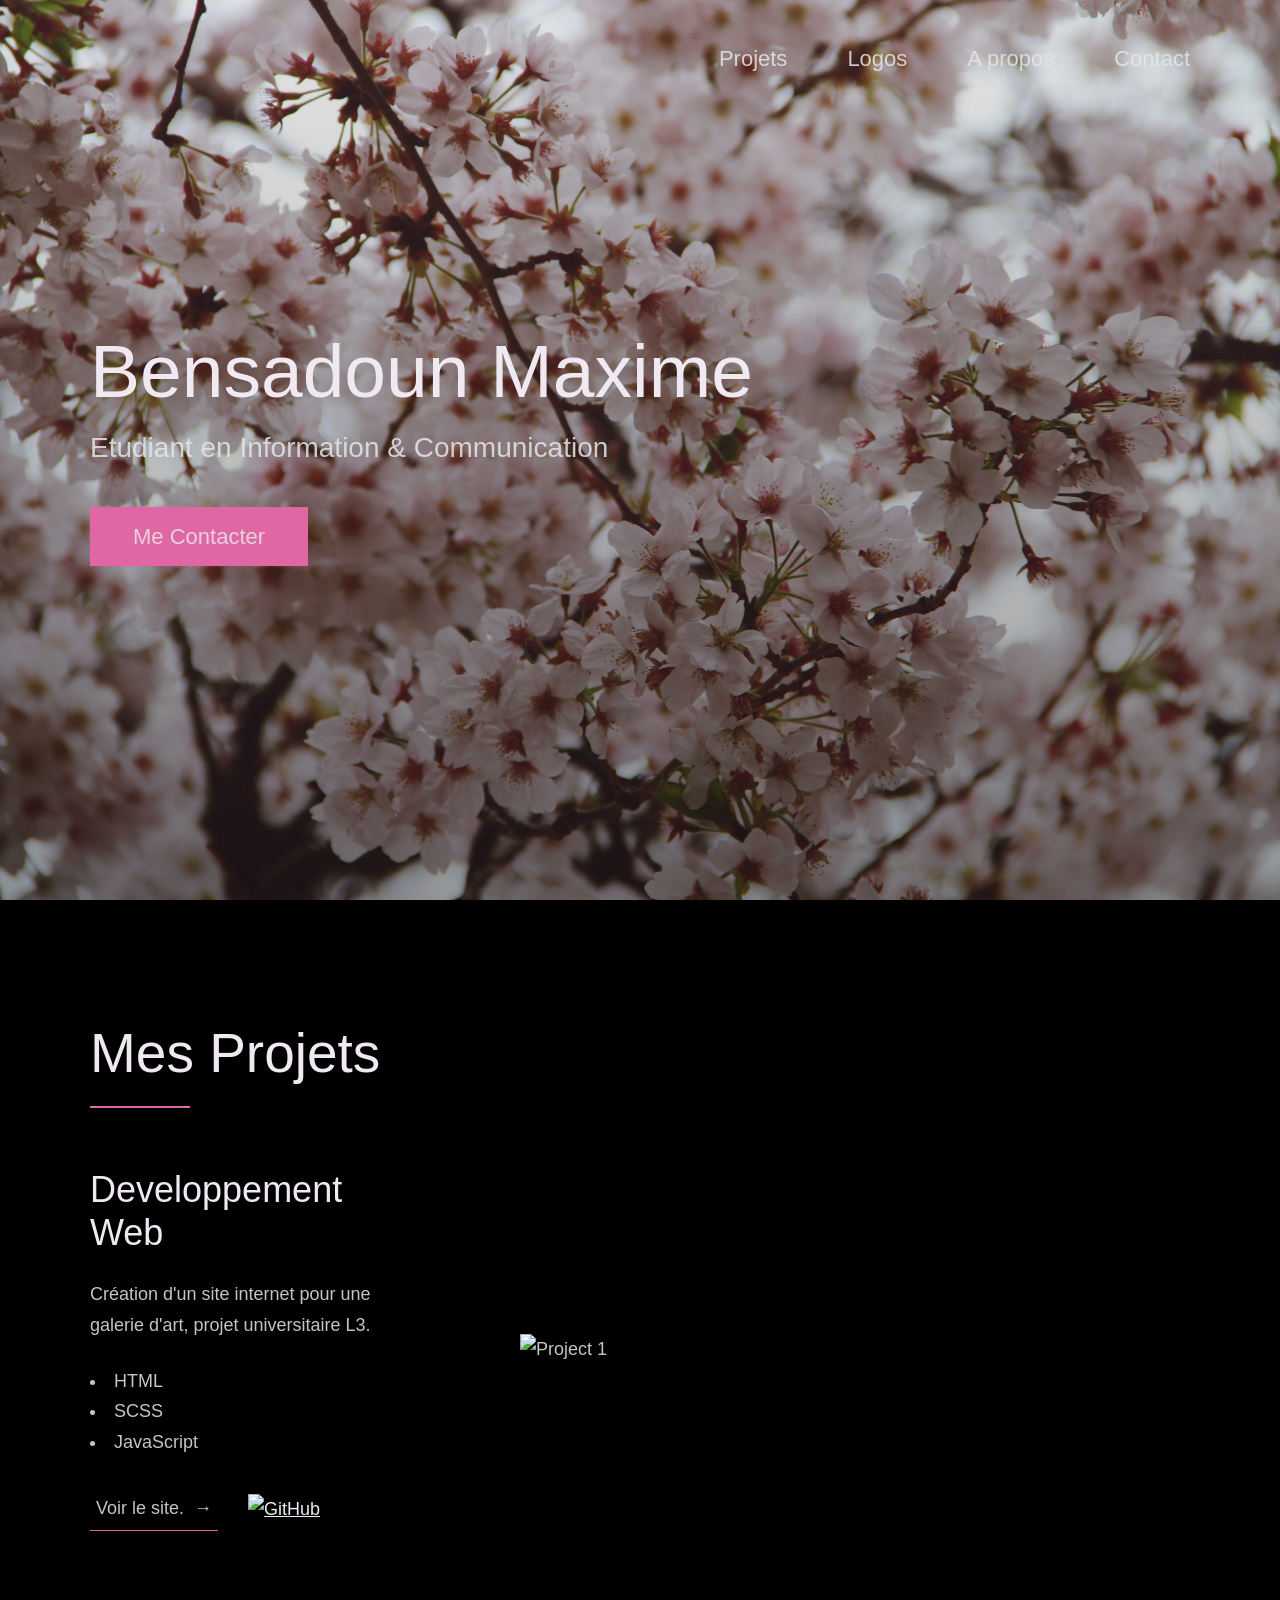
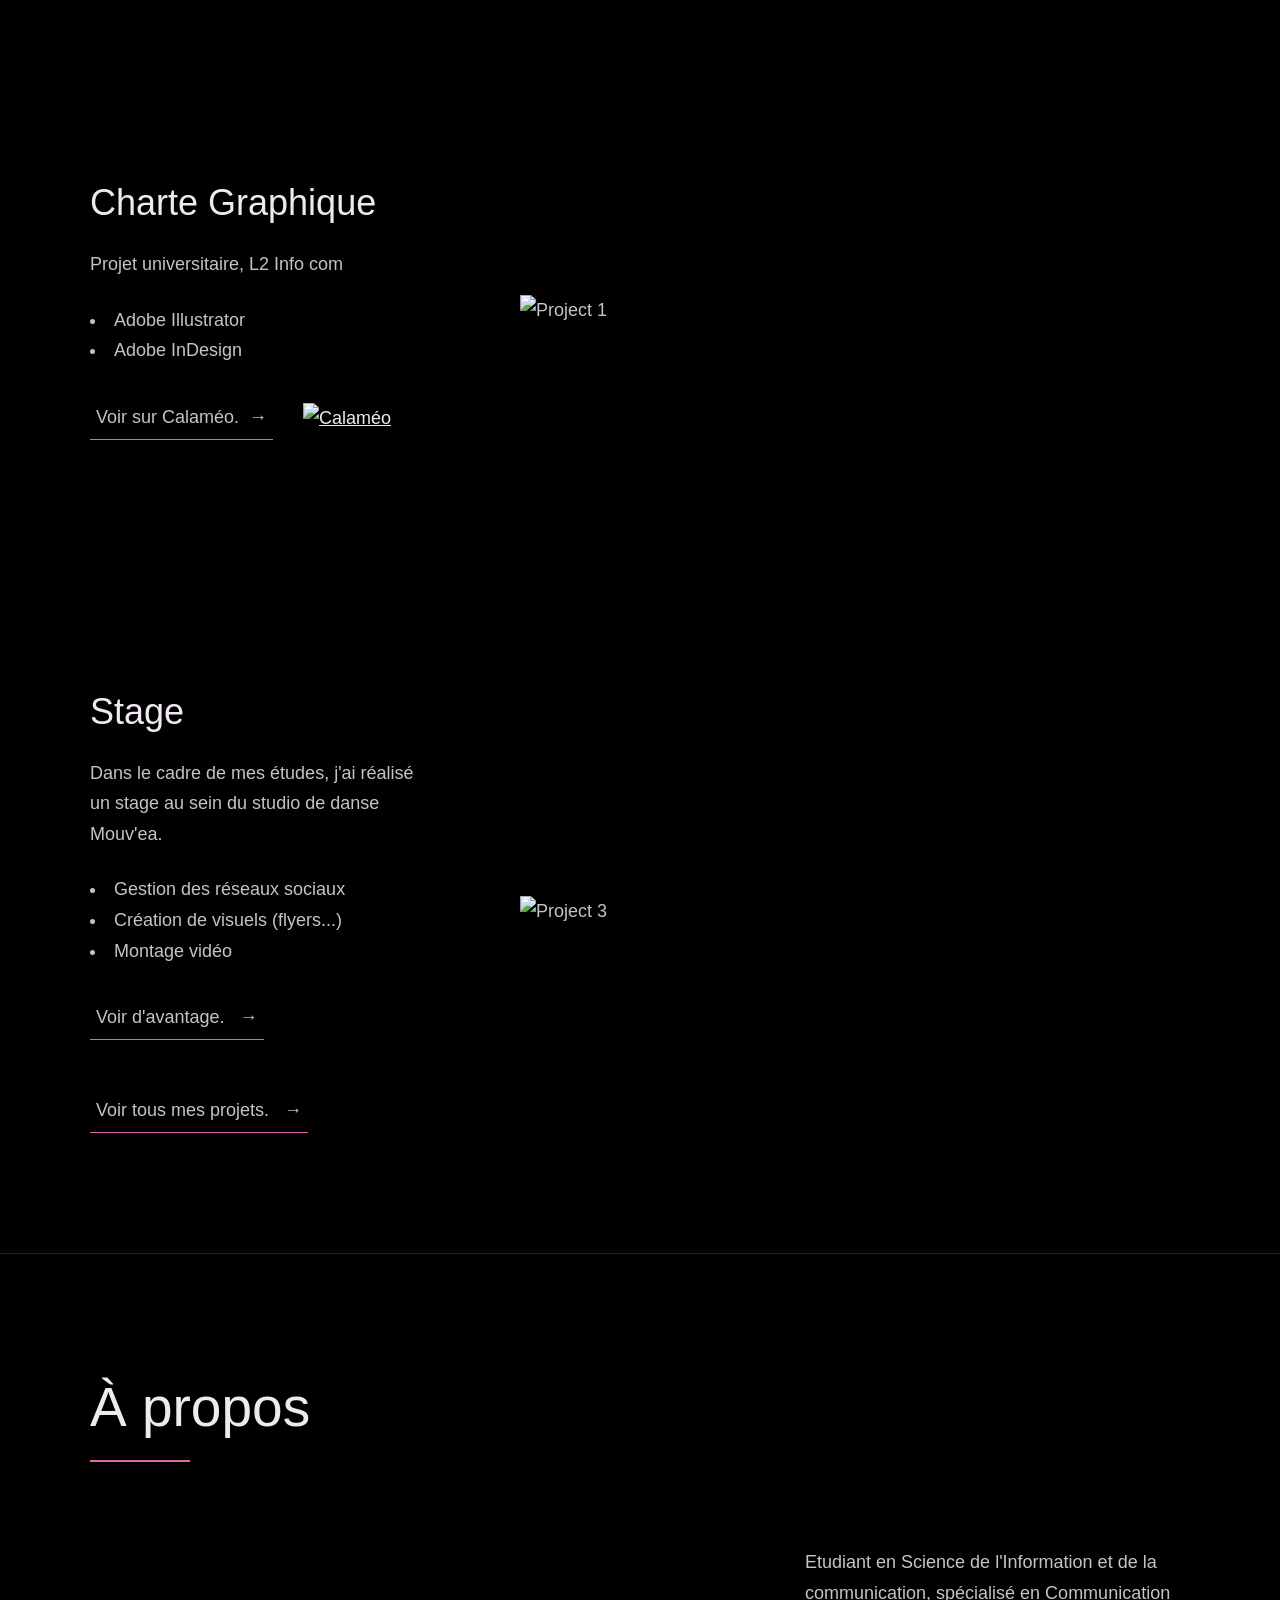
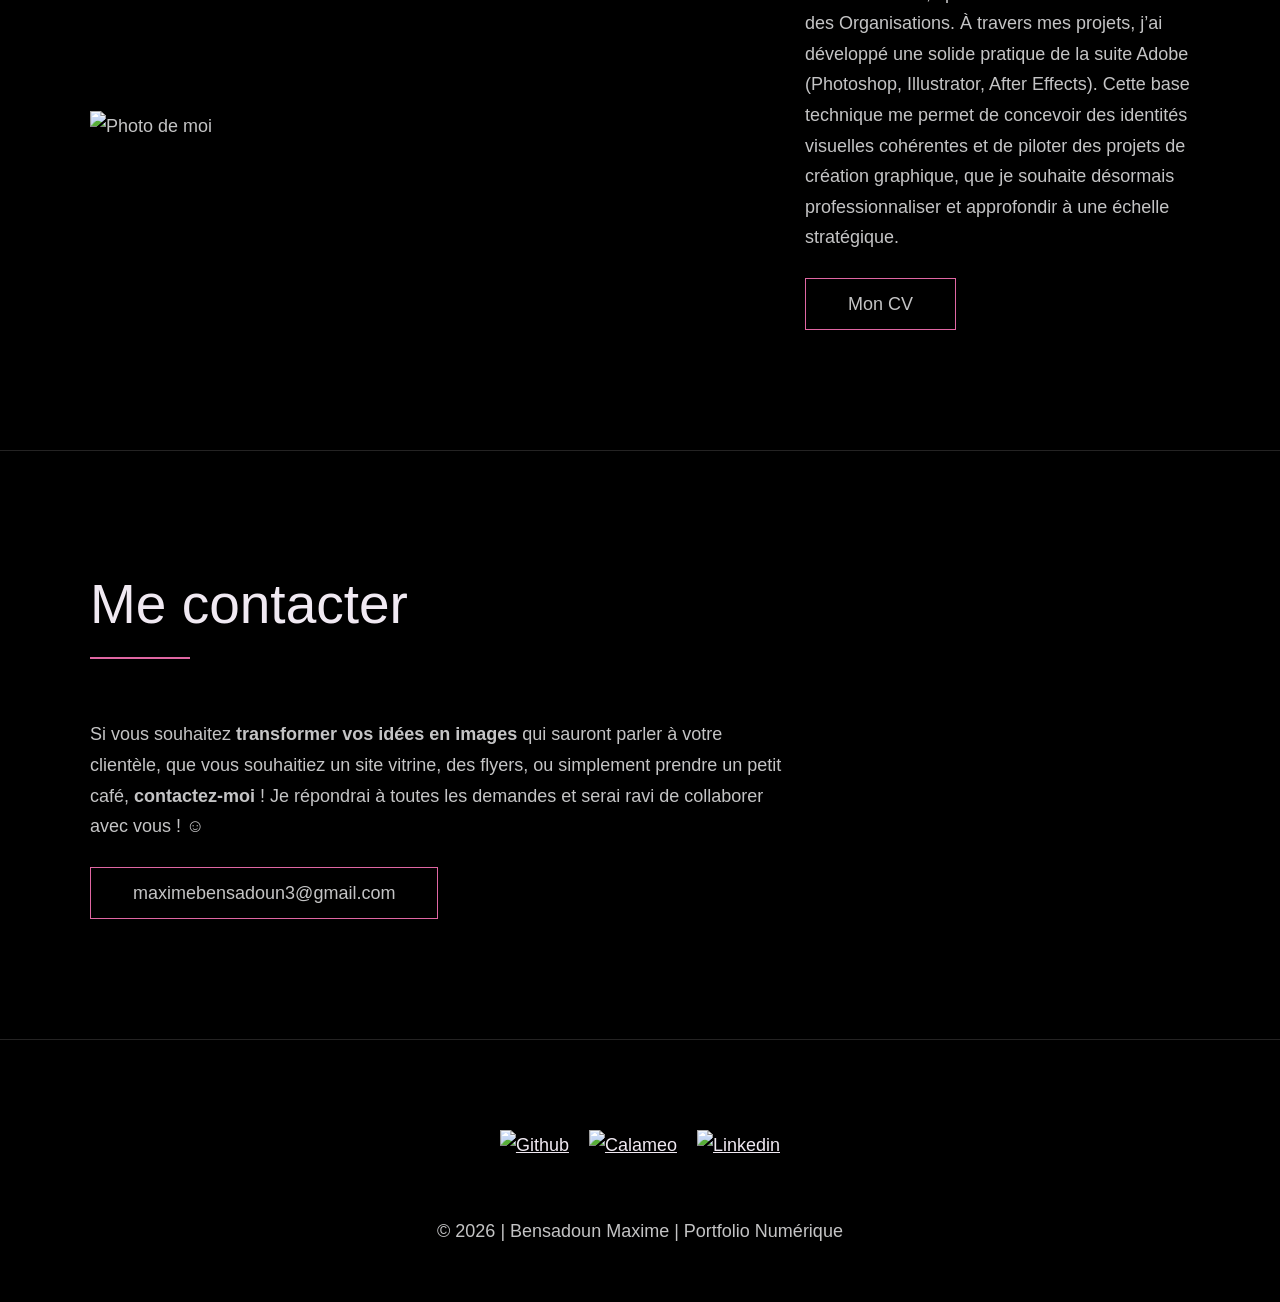
==== Portfolio/index.html @ 110f77df "modif totale" ====
<!DOCTYPE html>
<html lang="fr">

<head>
  <meta charset="UTF-8" />
  <meta name="viewport" content="width=device-width, initial-scale=1.0" />
  <link rel="shortcut icon" type="image/png" href="./images/favicon.png" />

  <title>
    2026 | Portfolio.
  </title>

  <meta name="description" content="Add small description of yourslef.">
  <meta name="keywords" content="Put your name, skills and some coding keywords" />
  <link rel="stylesheet" href="CSS/index.css" />
</head>

<body>

  <!-- ***** Header ***** -->

  <header class="header" role="banner" id="top">
    <div class="row">
      <nav class="nav" role="navigation">
        <ul class="nav__items">
          <li class="nav__item"><a href="#work" class="nav__link">Projets</a></li>
          <li class="nav__item"><a href="#clients" class="nav__link">Logos</a></li>
          <li class="nav__item">
            <a href="#about" class="nav__link">A propos</a>
          </li>
          <li class="nav__item">
            <a href="#contact" class="nav__link">Contact</a>
          </li>
        </ul>
      </nav>
    </div>
    <div class="header__text-box row">
      <div class="header__text">
        <h1 class="heading-primary">

          <span>Bensadoun Maxime</span>
        </h1>

        <p>Etudiant en Information & Communication</p>
        <a href="#contact" class="btn btn--pink">Me Contacter</a>
      </div>
    </div>
  </header>

  <main role="main">

    <!-- ***** Work ***** -->

    <section class="work" id="work">
      <div class="row">
        <h2>Mes Projets</h2>
        <div class="work__boxes">

          <div class="work__box">
            <div class="work__text">
              <h3>Developpement Web</h3>
              <p>
                Création d'un site internet pour une galerie d'art, projet universitaire L3.
              </p>
              <ul class="work__list">
                <li>HTML</li>
                <li>SCSS</li>
                <li>JavaScript</li>
              </ul>

              <div class="work__links">
                <a href="https://lunaarthouse.netlify.app/" target="_blank" class="link__text">
                  Voir le site.<span>&rarr;</span>
                </a>
                <a href="https://github.com/Khaliion/Luna-Art-House" title="View Source Code" target="_blank">
                  <img src="./images/github.svg" class="work__code" alt="GitHub">
                </a>
              </div>
            </div>
            <div class="work__image-box">
              <img src="./images/project-1.png" class="work__image" alt="Project 1" />
            </div>
          </div>

          <div class="work__box">
            <div class="work__text">
              <h3>Charte Graphique</h3>
              <p>
                Projet universitaire, L2 Info com
              </p>
              <ul class="work__list">
                <li>Adobe Illustrator</li>
                <li>Adobe InDesign</li>
              </ul>

              <div class="work__links">
                <a href="https://www.calameo.com/read/0078363433f295cf3ea04?authid=x9Cl8JjH2n4L" class="link__text" target="_blank">
                  Voir sur Calaméo.<span>&rarr;</span>
                </a>
                <a href="https://www.calameo.com/read/0078363433f295cf3ea04?authid=x9Cl8JjH2n4L" title="View Source Code" target="_blank">
                  <img src="./images/calameo.jpeg" class="work__code" alt="Calaméo">
                </a>
              </div>
            </div>
            <div class="work__image-box">
              <img src="./images/project-2.png" class="work__image" alt="Project 1" />
            </div>
          </div>

          <div class="work__box">
            <div class="work__text">
              <h3>Stage</h3>
              <p>
                Dans le cadre de mes études, j'ai réalisé un stage au sein du studio de danse Mouv'ea. 
              </p>
              <ul class="work__list">
                <li>Gestion des réseaux sociaux</li>
                <li>Création de visuels (flyers...)</li>
                <li>Montage vidéo</li>
              </ul>

              <div class="work__links">
                <a href="#" class="link__text">
                  Voir d'avantage. <span>&rarr;</span>
                </a>
              </div>

              <div class="work__links separate">
                <a href="https://drive.google.com/drive/u/0/folders/1U1Upwc79tNyHrF-gK6cvdMwVYdzH2BB7" class="link__text" target="_blank">
                  Voir tous mes projets. <span>&rarr;</span>
                </a>
              </div>
            </div>
            
            <div class="work__image-box">
              <img src="./images/project-3.png" class="work__image" alt="Project 3" />
            </div>
          </div>
        </div>
      </div>
    </section>

    <!-- ***** Clients, à modifier plus tard ***** -->
<!--
    <section class="client" id="clients">
      <div class="row">
        <h2>Logos</h2>
        <div class="client__logos">
          
          <img src="./images/ronjones.png" class="client__logo" alt="Company 2" />
          <img src="./images/goldengrid.png" class="client__logo" alt="Company 3" />
          <img src="./images/bullseye.png" class="client__logo" alt="Company 1" />
          <img src="./images/mighty-furnitures.png" class="client__logo" alt="Company 1" />
          <img src="./images/fastlane.png" class="client__logo" alt="Company 3" />
          <img src="./images/chippy.png" class="client__logo" alt="Company 1" />
        </div>
      </div>
    </section>-->

    <!-- ***** About ***** -->

    <section class="about" id="about">
      <div class="row">
        <h2>À propos</h2>
        <div class="about__content">
          <div class="about__text">

            <p>
              Etudiant en Science de l'Information et de la communication, spécialisé en Communication des Organisations.  À travers mes projets, j’ai développé une solide pratique de la suite Adobe (Photoshop, Illustrator, After Effects). Cette base technique me permet de concevoir des identités visuelles cohérentes et de piloter des projets de création graphique, que je souhaite désormais professionnaliser et approfondir à une échelle stratégique.
            </p>

            <a href="images/cv.pdf" class="btn" target="_blank">Mon CV</a>
          </div>

          <div class="about__photo-container">

            <img class="about__photo" src="./images/about.jpg" alt="Photo de moi" />
          </div>
        </div>
      </div>
    </section>
  </main>

  <!-- ***** Contact ***** -->

  <section class="contact" id="contact">
    <div class="row">
      <h2>Me contacter</h2>
      <div class="contact__info">
        <p>
          Si vous souhaitez <strong>transformer vos idées en images</strong> qui sauront parler à votre clientèle, que vous souhaitiez un site vitrine, des flyers, ou simplement prendre un petit café, <strong>contactez-moi</strong> ! Je répondrai à toutes les demandes et serai ravi de collaborer avec vous ! ☺️​
        </p>

        <a href="mailto:maximebensadoun3@gmail.com" class="btn">maximebensadoun3@gmail.com</a>
      </div>
    </div>
  </section>

  <!-- ***** Footer ***** -->

  <footer role="contentinfo" class="footer">
    <div class="row">

      <ul class="footer__social-links">
        <li class="footer__social-link-item">
          <a href="https://github.com/Khaliion" title="Link to Github Profile">
            <img src="./images/github.svg" class="footer__social-image" alt="Github">
          </a>
        </li>
        <li class="footer__social-link-item">
          <a href="https://www.calameo.com/account/book" title="Link to Codepen Profile">
            <img src="./images/calameo.jpeg" class="footer__social-image" alt="Calameo">
          </a>
        </li>
        <li class="footer__social-link-item">
          <a href="https://www.linkedin.com/in/maxime-bensadoun-640755348/">
            <img src="./images/linkedin.svg" title="Link to Linkedin Profile" class="footer__social-image" alt="Linkedin">
          </a>
        </li>
      </ul>

      <p>© 2026 | Bensadoun Maxime | Portfolio Numérique</p>
    </div>
  </footer>

  <a href="#top" class="back-to-top" title="Back to Top">
    <img src="./images/arrow-up.svg" alt="Back to Top" class="back-to-top__image"/>
  </a>
  <script src="JS/index.js"></script>
</body>

</html>
---- Portfolio/CSS/index.css ----
/* --------------------------------------- */
/* ----- Basic Setup ----- */
/* --------------------------------------- */

@font-face {
    font-family: 'Hk Grotesk';
    font-style: normal;
    font-weight: 400;
    src: url('./fonts/HKGrotesk-Regular.woff') format('woff');
}

@font-face {
    font-family: 'Jost';
    font-style: normal;
    font-weight: 400;
    src: url('./fonts/Jost-Regular.ttf') format('woff');
}

* {
    margin: 0;
    padding: 0;
    box-sizing: inherit;
}

:root {
    --font-size-small: 1.8rem;
    --font-size-normal: 2.2rem;
    --font-size-medium: 2.8rem;
    --font-size-medium-1: 3.6rem;
    --font-size-large: 5.5rem;
    --font-size-huge: 7.5rem;
    --font-stack: 'Hk Grotesk', sans-serif;

    --line-height-normal: 1.7;
    --line-height-small: 1.2;

    --black: #000;
    --pink: #e067a3;
    --white: #f0e9f2;
    --white-1: #e5e5e6da; 


    --container-max-width: 1180px;
    --container-normal-width: 800px;
    --container-medium-width: 700px; 
    --container-small-width: 500px;

    --gutter-huge: 12rem;
    --gutter-medium: 6rem;
    --gutter-normal: 3rem;
    --gutter-small-1: 2.5rem;
    --gutter-small: 2rem;

    --border-light: 1px solid rgb(36, 35, 35);
}

html {
    font-size: 62.5%; /* (16/10)*100 = 62.5% => 1rem = 10px */
    box-sizing: border-box;
    scroll-behavior: smooth;
}

@media(max-width: 1000px) {
    html {
        font-size: 52%;
    }
}

body {
    font-size: var(--font-size-small);
    font-family: var(--font-stack);
    font-weight: 400;
    color: var(--white-1);
    line-height: var(--line-height-normal);
    background: var(--black);
    overflow-x: hidden;
}

.row {
    max-width: var(--container-max-width);
    margin: 0 auto;
}

@media(max-width: 1340px) {
    .row {
        max-width: 1100px;
    }
}

@media(max-width: 1240px) {
    .row {
        padding: 0 var(--gutter-medium);
    }
}

@media(max-width: 600px) {
    .row {
        padding: 0 var(--gutter-normal);
    }
}

@media(max-width: 600px) {
    .row {
        padding: 0 var(--gutter-small);
    }
}

section {
    padding: var(--gutter-huge) 0;
    border-bottom: var(--border-light);
}

img {
    object-fit: contain;
    max-width: 100%;
}

/* --------------------------------------- */
/* ----- Headlines and Paragraphs ----- */
/* --------------------------------------- */

h1,
h2,
h3 {
    font-family: 'Jost', sans-serif;
    font-weight: 400;
    line-height: var(--line-height-small);
    color: var(--white);
}

.heading-primary {
    line-height: 1;
    font-size: var(--font-size-huge);
    font-weight: 400;
}

@media(max-width: 900px) {
    .heading-primary {
        font-size: 6.5rem;
    }
}

h2 {
    font-size: var(--font-size-large);
    margin-bottom: var(--gutter-medium);
}

h2::after {
    content: '';
    display: block;
    height: 2px;
    width: 10rem;
    background: var(--pink);
    margin: var(--gutter-small) 0;
}

h3 {
    font-size: var(--font-size-medium-1);
    margin-bottom: var(--gutter-small);
}

@media(max-width: 500px) {
    .heading-primary {
        font-size: var(--font-size-large);
    }

    h2 {
        font-size: var(--font-size-medium-1);
    }

    h3 {
        font-size: var(--font-size-medium);
    }
}

p {
    margin: var(--gutter-small-1) 0;
}

@media(max-width: 900px) {
    p { 
        max-width: var(--container-small-width);
    }
}

/* --------------------------------------- */
/* ----- Buttons and Links ----- */
/* --------------------------------------- */

a {
    color: var(--white);
    font-weight: 400;
    font-family: 'Jost', sans-serif;
    transition: all .2s;
    outline: 2px solid transparent;
}

::-moz-focus-inner {
    border: 0;
}

button:focus,
a:focus {
    outline: 2px solid var(--pink);
}

body:not(.user-is-tabbing) button:focus,
body:not(.user-is-tabbing) a:focus {
    outline: none;
}

.link:hover {
    color: var(--pink);
}

.btn {
    position: relative;
    display: inline-block;
    padding: 1rem 4.2rem;
    text-decoration: none;
    color: inherit;
    border: 1px solid  var(--pink);
    font-weight: 400;
}

.btn:focus {
    outline: none;
}

.btn::after {
    content: '';
    display: block;
    position: absolute;
    top: 0;
    left: 0;
    right: 100%;
    background: var(--white);
    height: 100%;
    z-index: -1;
    transition: all 0.2s cubic-bezier(1, 0.68, 0.16, 0.9);
}

.btn:hover::after,
.btn:focus::after {
    right: 0;
    background: var(--pink);
}

.btn--pink {
    background: var(--pink);
    transition: all 0.2s;
}

.btn--pink::after {
    display: none;
}

.btn--pink:hover,
.btn--pink:focus {
    background: transparent;
}

.link__text {
    position: relative;
    display: inline-block;
    padding: .6rem;
    color: inherit;
    text-decoration: none;
    border-bottom: 1px solid var(--pink);
}

.link__text::after {
    content: '';
    display: block;
    position: absolute;
    top: 0;
    left: 0;
    right: 100%;
    background: var(--white);
    height: 100%;
    z-index: -1;
    transition: all 0.2s cubic-bezier(1, 0.68, 0.16, 0.9);
}

.link__text:focus {
    outline: none;
}

.link__text:hover::after,
.link__text:focus:after {
    right: 0;
    background: var(--pink);
}

.link__text span {
    padding-left: 1rem;
    font-family: sans-serif;
}

.separate{
    margin-top: 15%;
}

/* ----- Back to Top ----- */

.back-to-top {
    position: fixed;
    bottom: 4rem;
    right: 4rem;
    display: flex;
    justify-content: center;
    align-items: center;
    height: 5.5rem;
    width: 5.5rem;
    background-color: var(--pink);
    border-radius: 50%;
    z-index: 10;
    visibility: hidden;
    transition: all .4s;
}

.back-to-top__image {
    height: 70%;
}

@media(max-width: 900px) {
    .back-to-top {
        right: 2rem;
    }
}

@media(max-width: 500px) {
    .back-to-top {
        right: 1rem;
    }
}

/* --------------------------------------- */
/* ----- Navigation ----- */
/* --------------------------------------- */

.nav {
    display: flex;
    justify-content: flex-end;
    padding: var(--gutter-normal) 0;
}

.nav__items {
    display: flex;
    list-style: none;
}

.nav__item:not(:last-child) {
    margin-right: var(--gutter-medium);
}

@media(max-width: 500px) {
    .nav {
        justify-content: center;
    }
}

@media(max-width: 400px) {
    .nav__item:not(:last-child) {
        margin-right: var(--gutter-normal);
    }
}

@media(max-width: 300px) {
    .nav {
        font-size: var(--font-size-small);
    }
}

.nav__link {
    position: relative;
    display: inline-block;
    padding: 1rem 0;
    text-decoration: none;
    color: inherit;
    transition: all .2s;
}

.nav__link::after {
    content: '';
    position: absolute;
    bottom: 0;
    left: 0;
    right: 100%;
    display: inline-block;
    height: 1rem;
    background: var(--white);
    transition: all 0.25s cubic-bezier(1, 0.68, 0.16, 0.9);
}

.nav__link:hover {
    color: var(--pink);
}

.nav__link:hover::after {
    right: 0;
    height: 2px;
    background: var(--pink);
}

/* --------------------------------------- */
/* ----- Header ----- */
/* --------------------------------------- */

.header {
    background: linear-gradient(rgba(0,0,0, .1), rgba(0,0,0, .4)), 
        url('Images/header.jpg');
    height: 100vh;
    background-size: cover;
    background-position: center;
    background-attachment: fixed;
    font-size: var(--font-size-normal);
}

.header__text {
    position: absolute;
    top: 50%;
    transform: translateY(-50%);
}

.header__text p {
    margin: 1.5rem 0 3.5rem;
    max-width: var(--container-medium-width);
    font-family: 'Jost', sans-serif;
    font-size: var(--font-size-medium);
}

@media(max-width: 500px) {
    .header {
        text-align: center;
    }

    .header__text p {
        transform: scale(.8);
    }
}

/* --------------------------------------- */
/* ----- Work ----- */
/* --------------------------------------- */

.work__box {
    display: flex;
    align-items: center;
}

@media(max-width: 900px) {
    .work__box {
        align-items: initial;
        flex-direction: column-reverse;
    }
}

.work__box:not(:last-child) {
    margin-bottom: 25rem;
}

@media(max-width: 500px) {
    .work__box:not(:last-child) {
        margin-bottom: 20rem;
    }
}

.work__links {
    display: flex;
    align-items: center;
}

.work__text {
    flex: 0 0 30%;
}

.work__list {
    /* list-style-type: square; */
    list-style-position: inside;
    margin-bottom: var(--gutter-normal);
}

.work__code {
    display: block;
    height: 3rem;
    margin-left: var(--gutter-normal);
    transition: all .3s;
}

.work__code:hover {
    transform: scale(1.2);
}

.work__image-box {
    margin-bottom: var(--gutter-normal);
}

@media(min-width: 901px) {
    .work__image-box {
        flex: 1;
        margin: 0 0 0 10rem;
    }
}

@media(max-width: 900px) {
    .work__code {
        height: 4rem;
    }
}

/* --------------------------------------- */
/* ----- Clients ----- */
/* --------------------------------------- */

.client__logos {
    display: flex;
    justify-content: space-between;
    filter: invert(100%) grayscale(100%) opacity(.8);
}

.client__logo {
    height: 6.5rem;
    max-width: 18rem;
}

@media(max-width: 1240px) {
    .client__logos {
        overflow-x: scroll;
        padding: var(--gutter-normal);
    }

    .client__logo:not(:last-of-type) {
        margin-right: var(--gutter-medium);
    }
}

/* --------------------------------------- */
/* ----- About ----- */
/* --------------------------------------- */

.about__content {
    display: flex;
    flex-direction: row-reverse;
    align-items: center;
}

@media(max-width: 900px) {
    .about__content {
        flex-direction: column-reverse;
        align-items: initial;
    }
}

.about__photo-container {
    margin-bottom: var(--gutter-normal);
}

@media(min-width: 901px) {
    .about__text {
        flex: 0 0 35%;
    }
    
    .about__photo-container {
        flex: 1;
        margin: 0 var(--gutter-huge) 0 0;
    }
}

/* --------------------------------------- */
/* ----- Contact ----- */
/* --------------------------------------- */

.contact__info {
    max-width: var(--container-medium-width);
}

/* --------------------------------------- */
/* ----- Footer ----- */
/* --------------------------------------- */

.footer {
    text-align: center;
    padding: var(--gutter-medium) 0 var(--gutter-normal);
}

.footer__social-links {
    display: flex;
    justify-content: center;
    padding: var(--gutter-normal) 0;
    list-style: none;
}

.footer__social-link-item:not(:last-of-type) {
    margin-right: var(--gutter-small);
}

.footer__social-image {
    height: 4rem;
}

.footer__github-buttons {
    display: flex;
    justify-content: center;
}

.footer__github-buttons iframe {
    height: 2.5rem;
    width: 84px;
    transform: translateY(3px);
}

@media(max-width: 500px) {
    .footer {
        padding: var(--gutter-medium) 0;
    } 
}
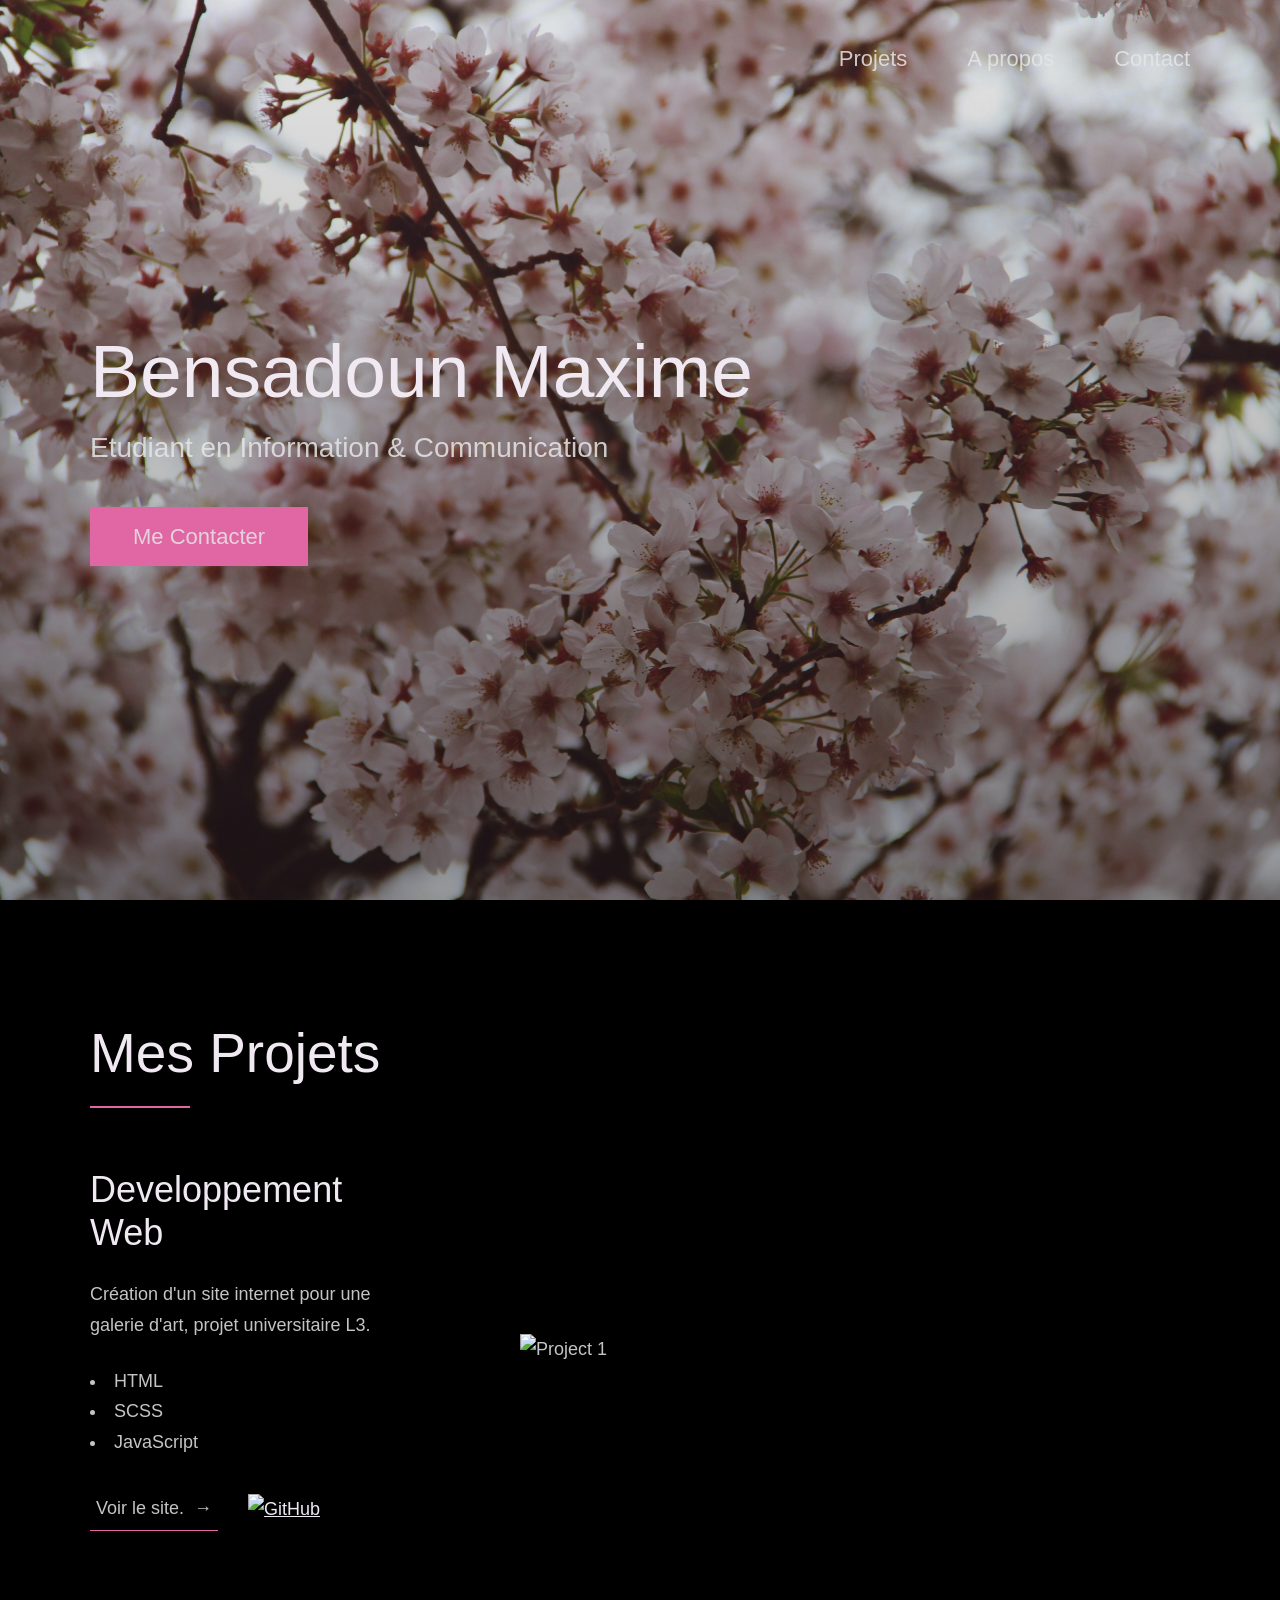
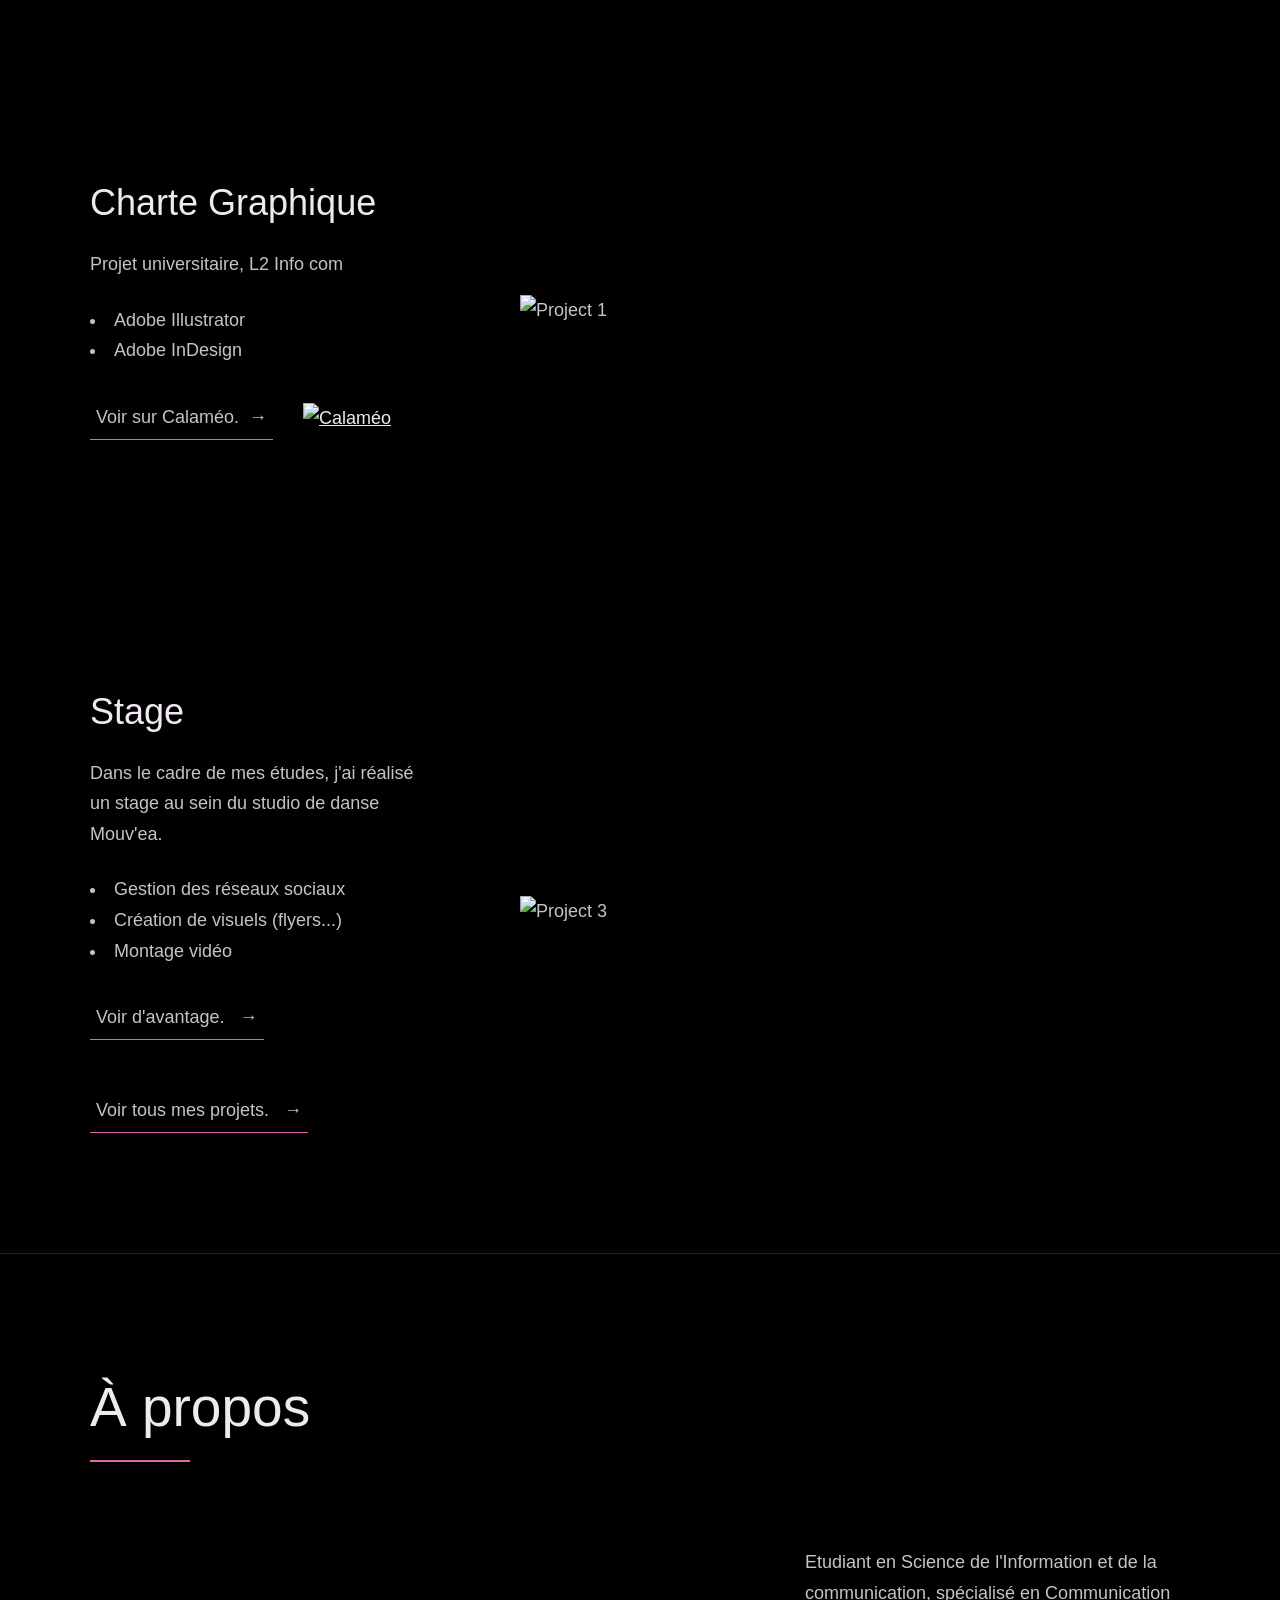
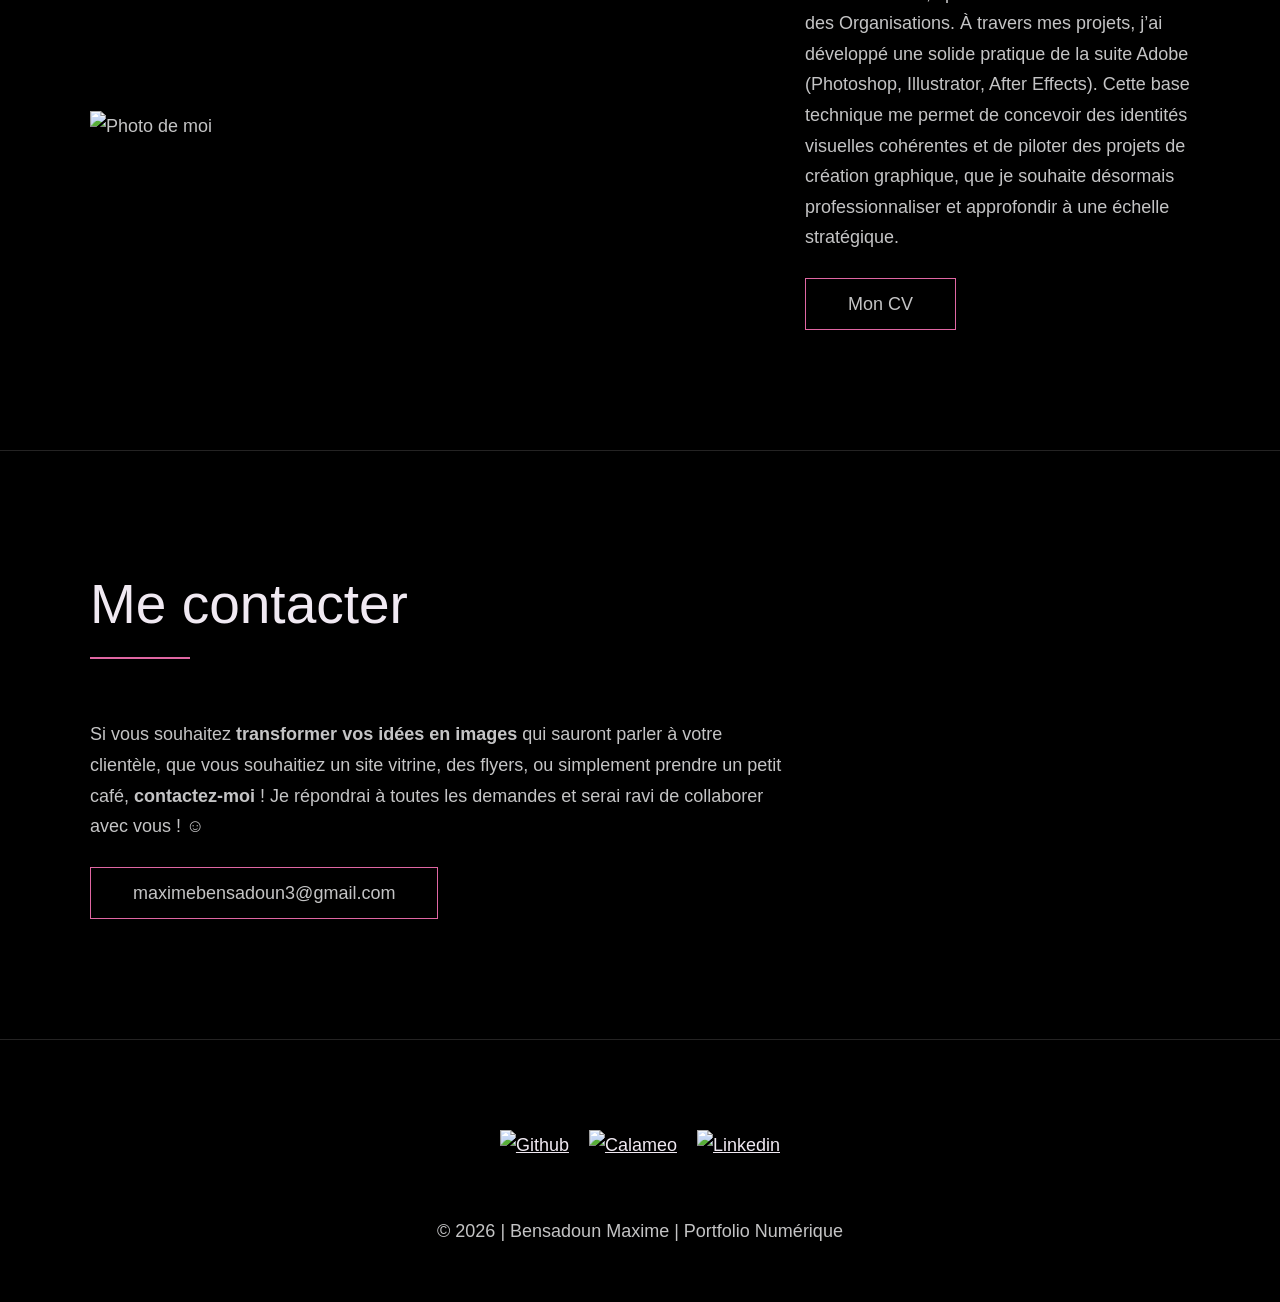
==== commit c287313f: "modif navbar" ====
--- a/Portfolio/index.html
+++ b/Portfolio/index.html
@@ -25,7 +25,6 @@
       <nav class="nav" role="navigation">
         <ul class="nav__items">
           <li class="nav__item"><a href="#work" class="nav__link">Projets</a></li>
-          <li class="nav__item"><a href="#clients" class="nav__link">Logos</a></li>
           <li class="nav__item">
             <a href="#about" class="nav__link">A propos</a>
           </li>
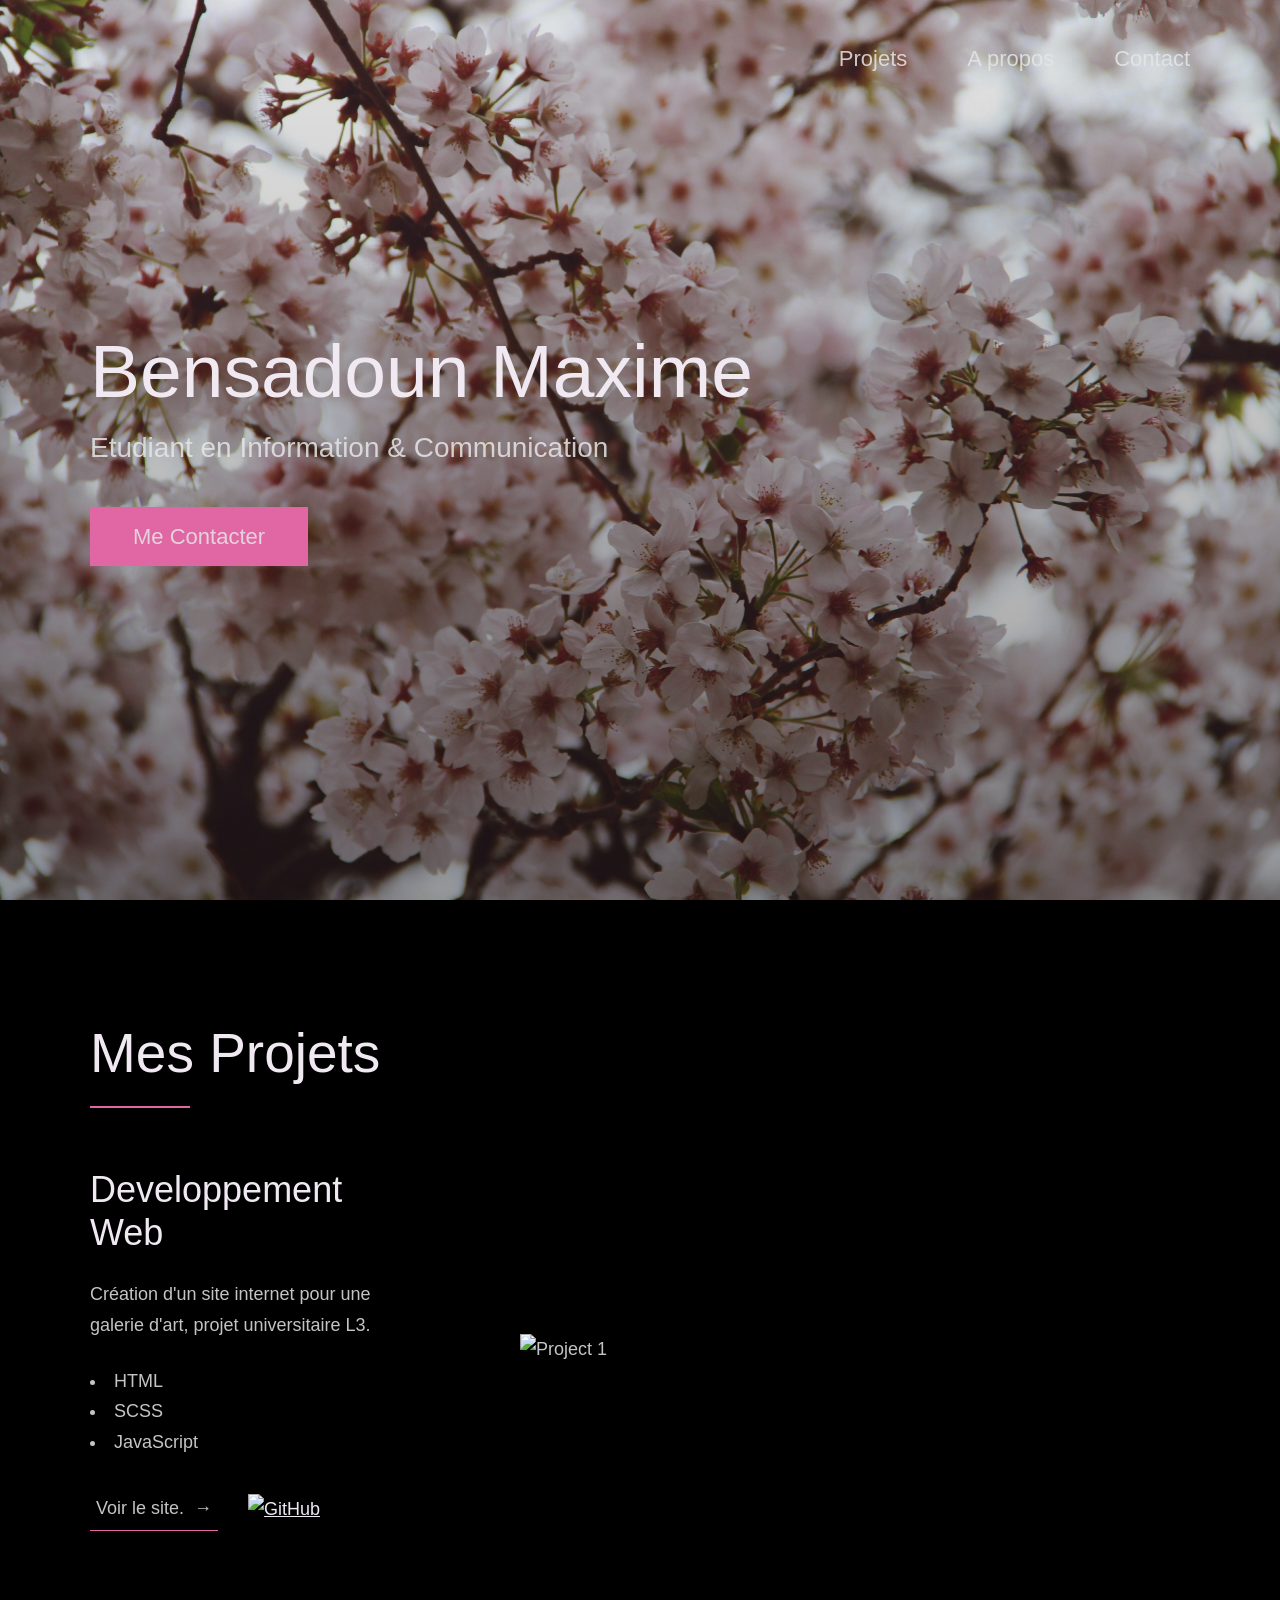
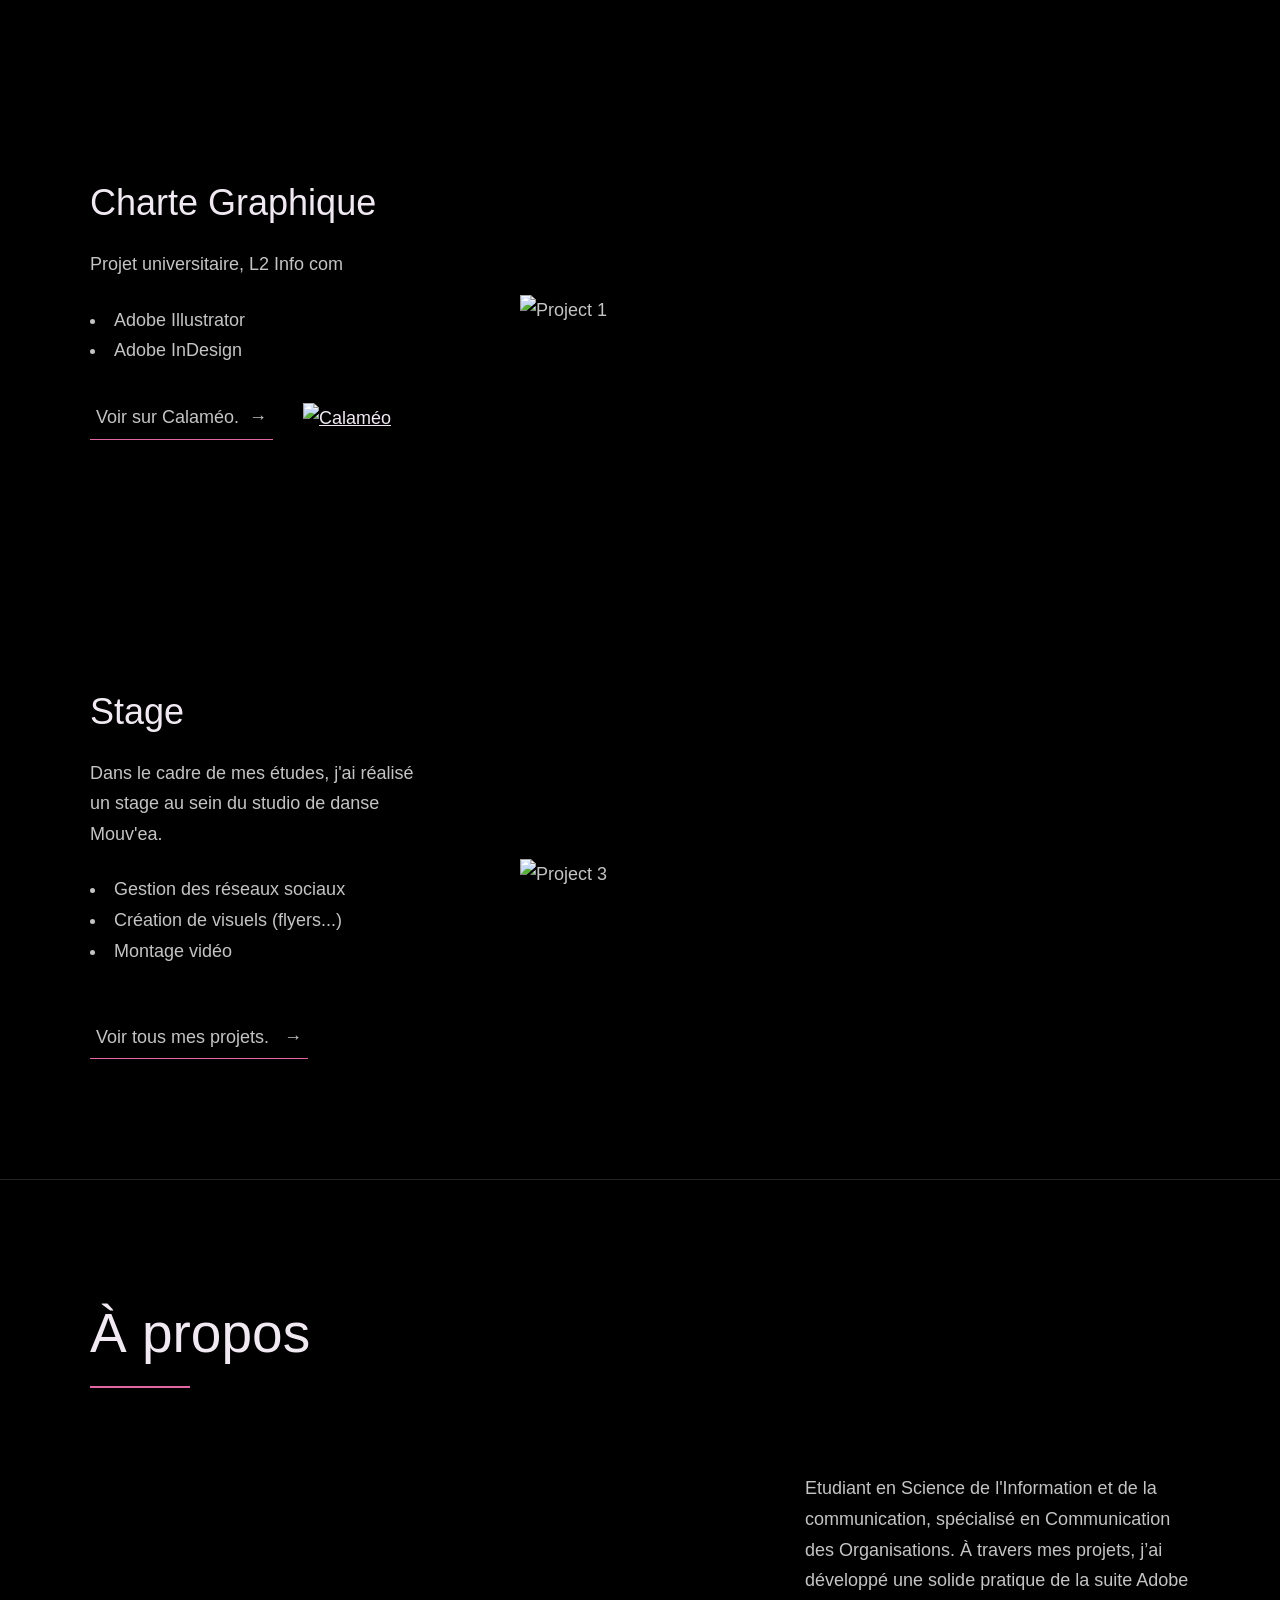
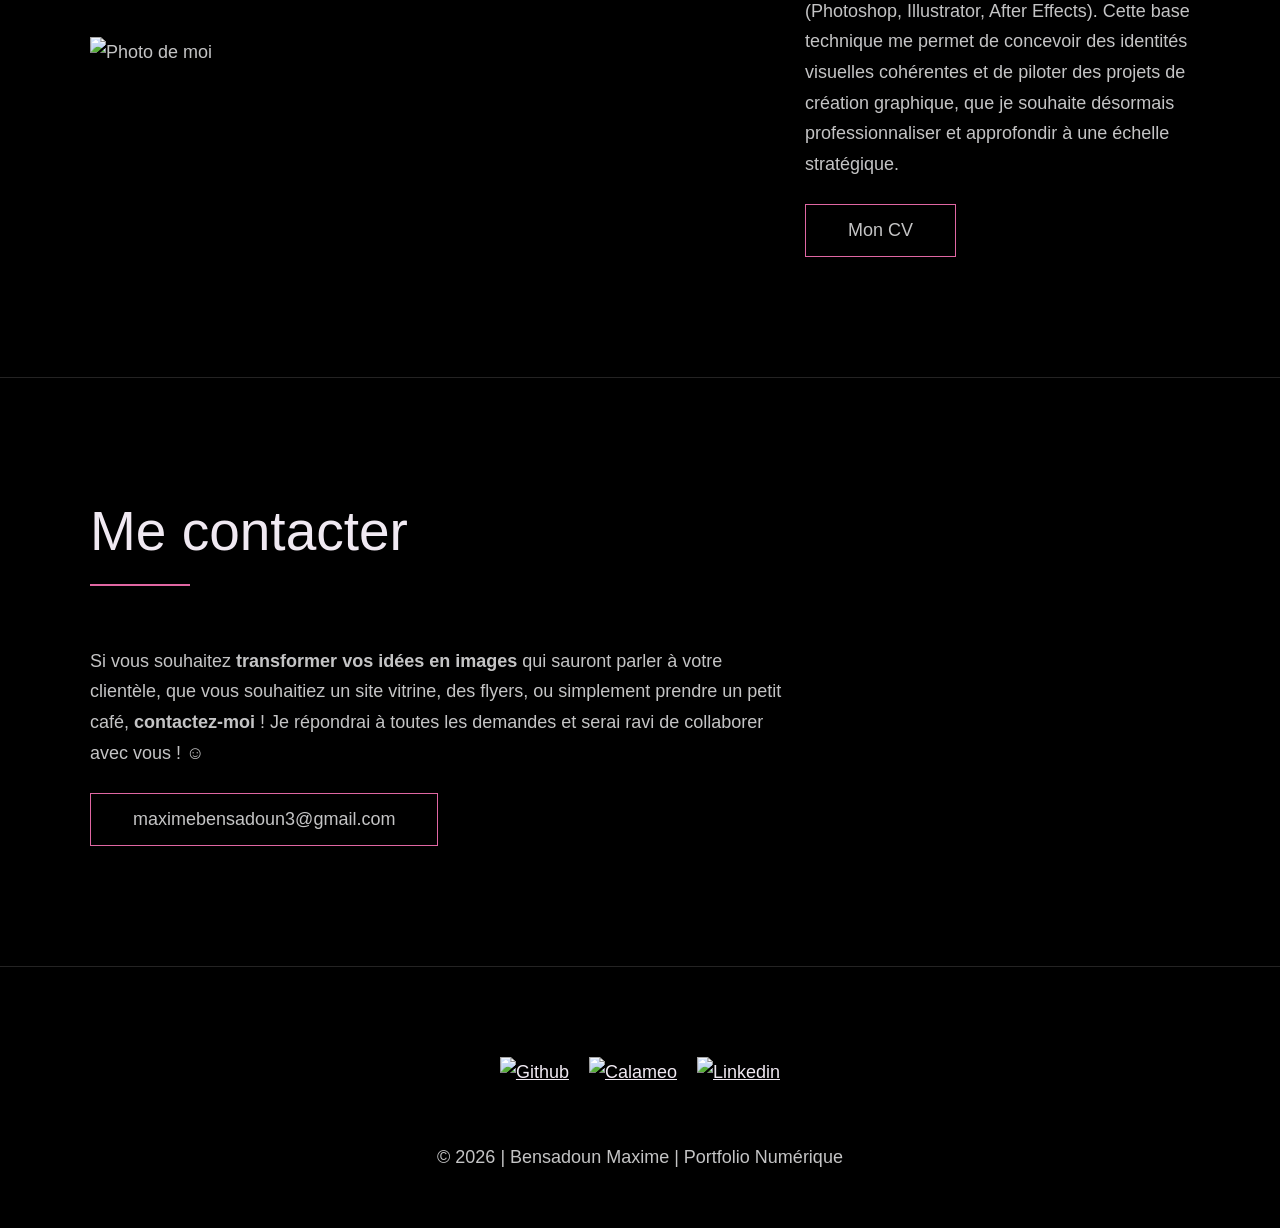
==== commit bd5c979f: "bloquer voir d'avantage" ====
--- a/Portfolio/index.html
+++ b/Portfolio/index.html
@@ -119,11 +119,11 @@
                 <li>Montage vidéo</li>
               </ul>
 
-              <div class="work__links">
+             <!-- <div class="work__links">
                 <a href="#" class="link__text">
                   Voir d'avantage. <span>&rarr;</span>
                 </a>
-              </div>
+              </div>-->
 
               <div class="work__links separate">
                 <a href="https://drive.google.com/drive/u/0/folders/1U1Upwc79tNyHrF-gK6cvdMwVYdzH2BB7" class="link__text" target="_blank">
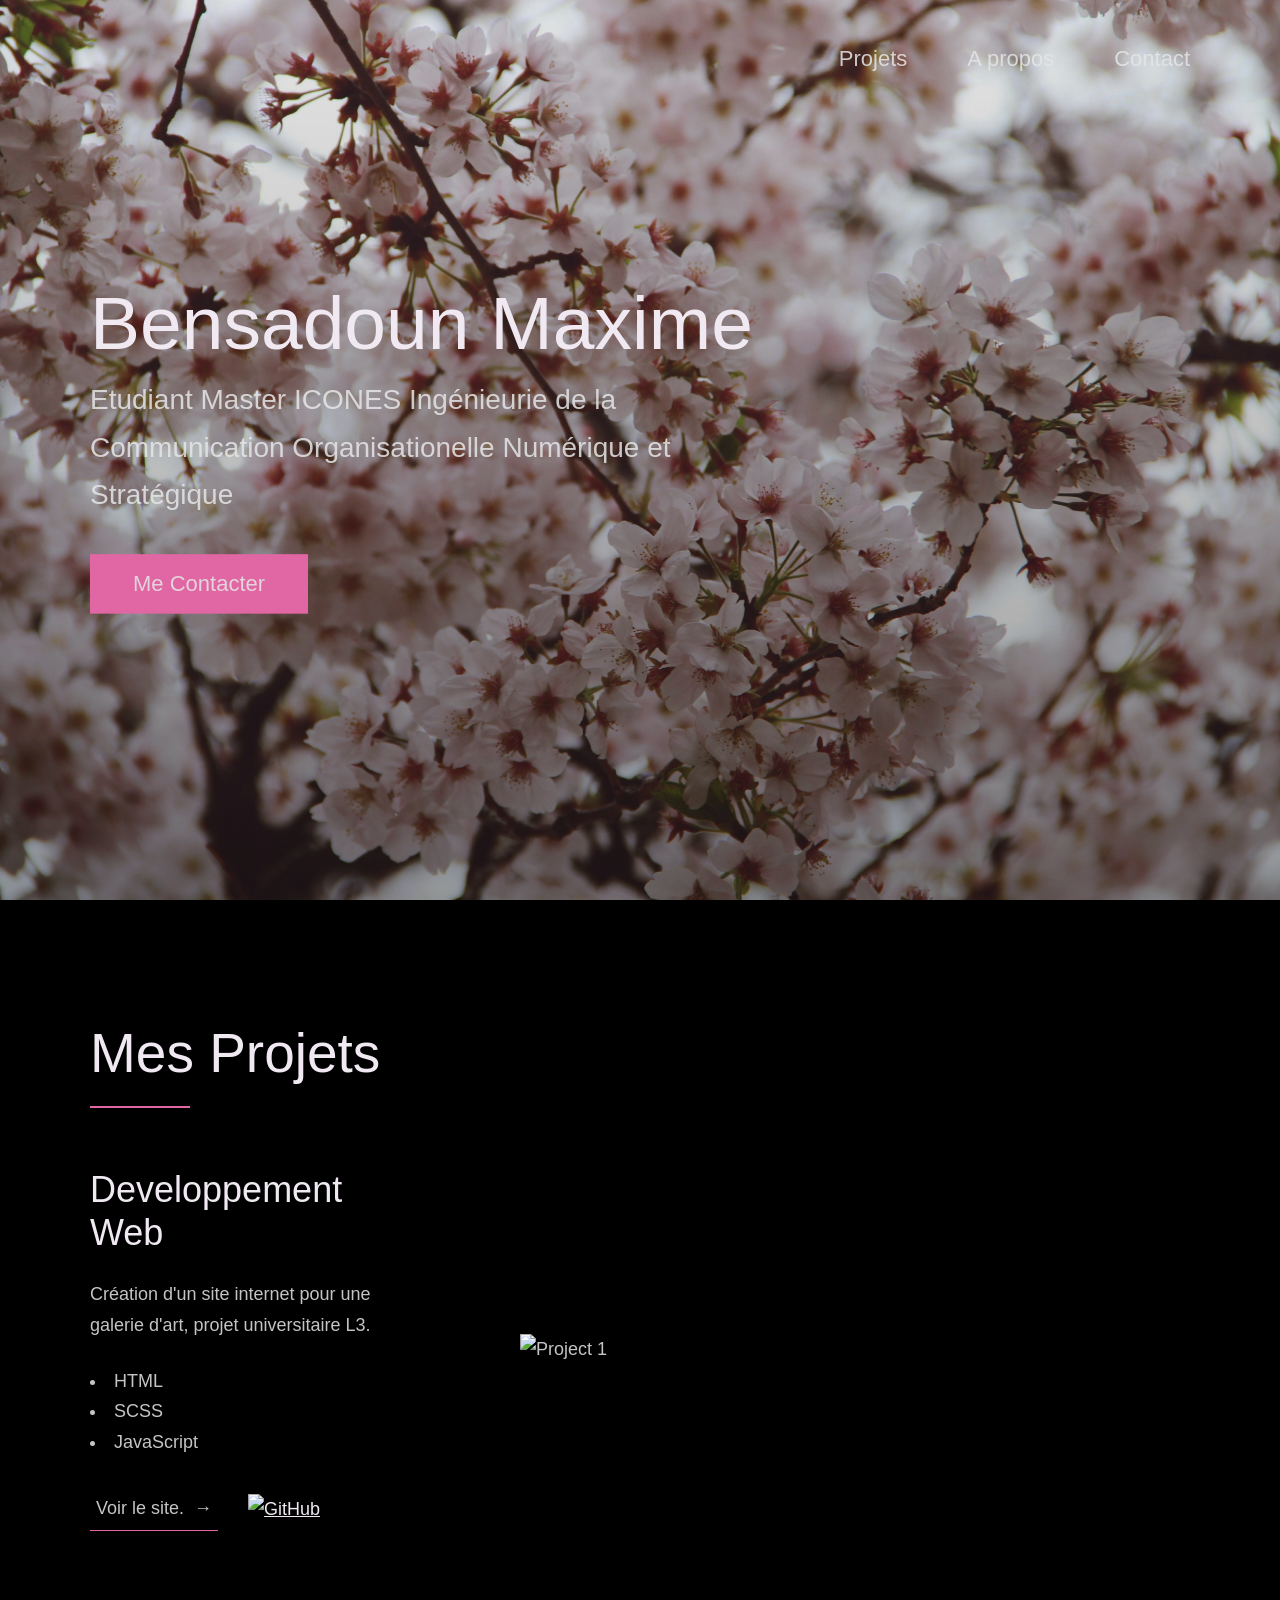
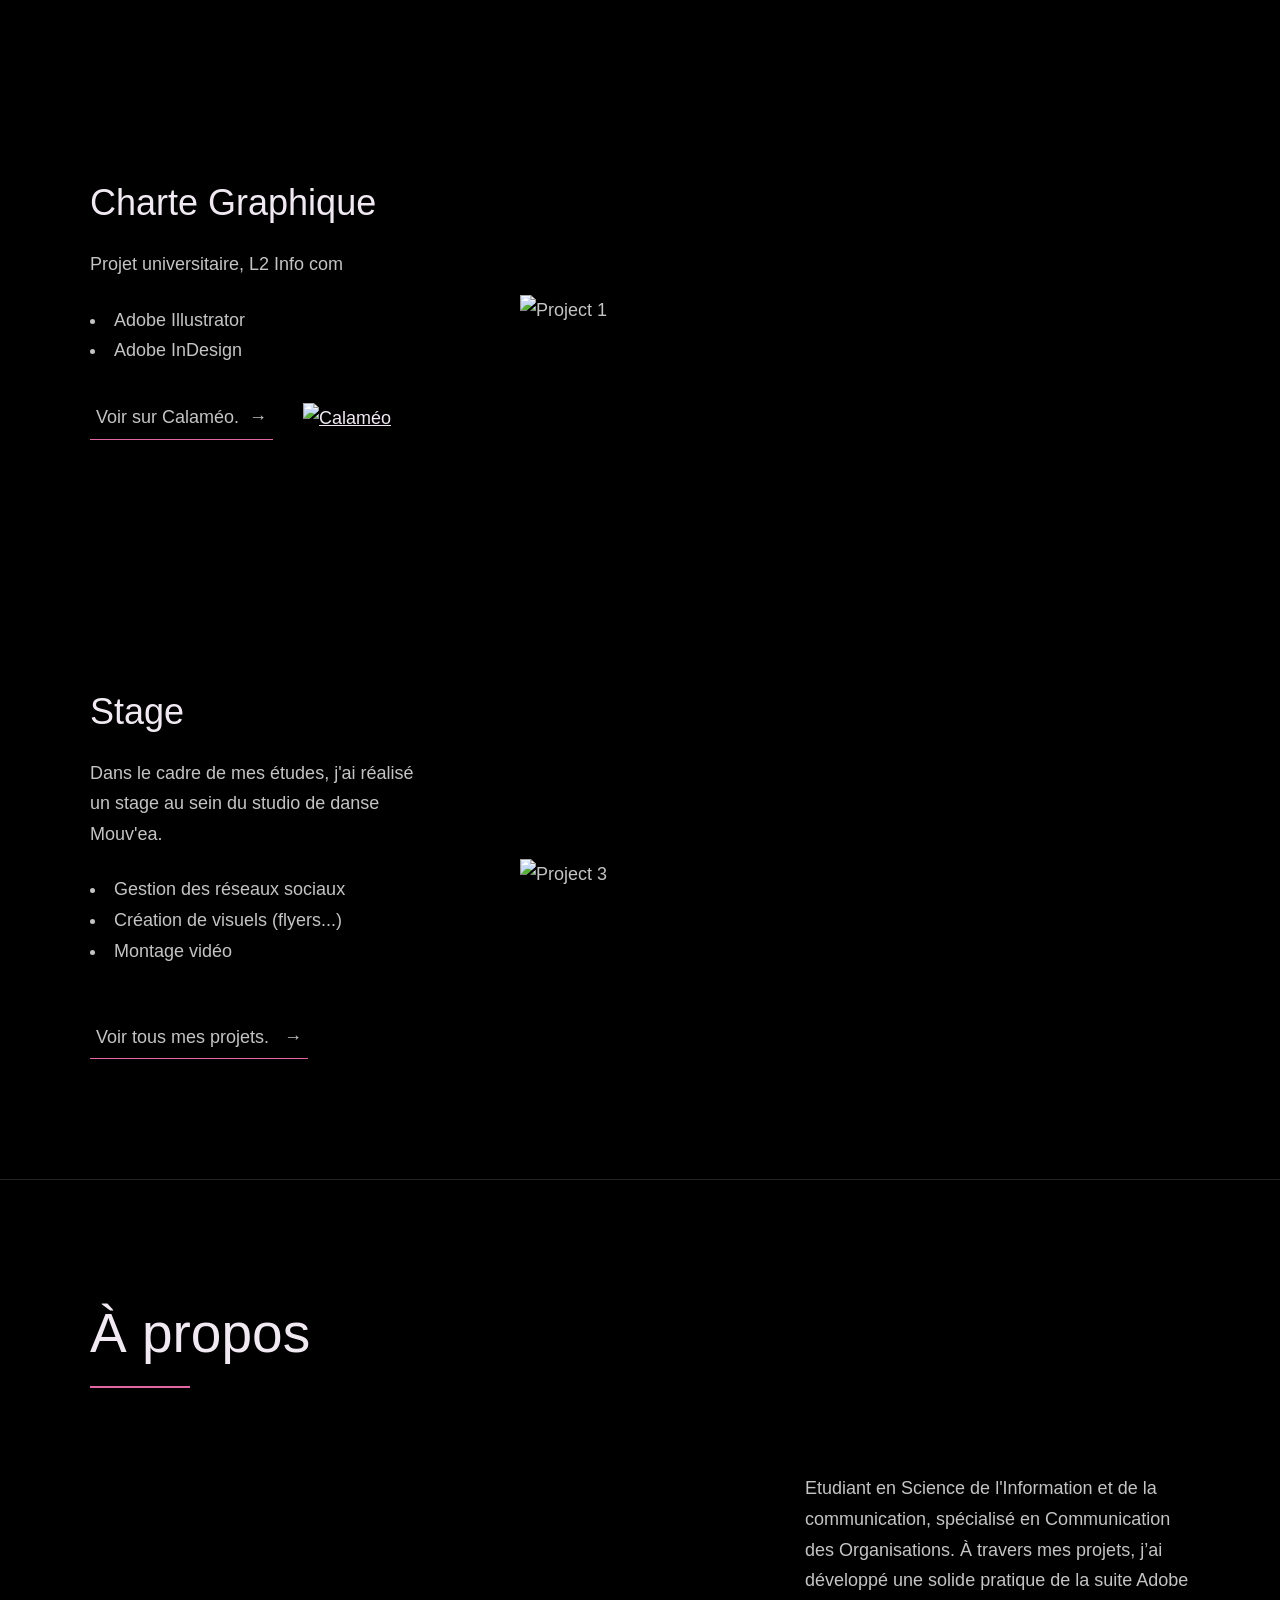
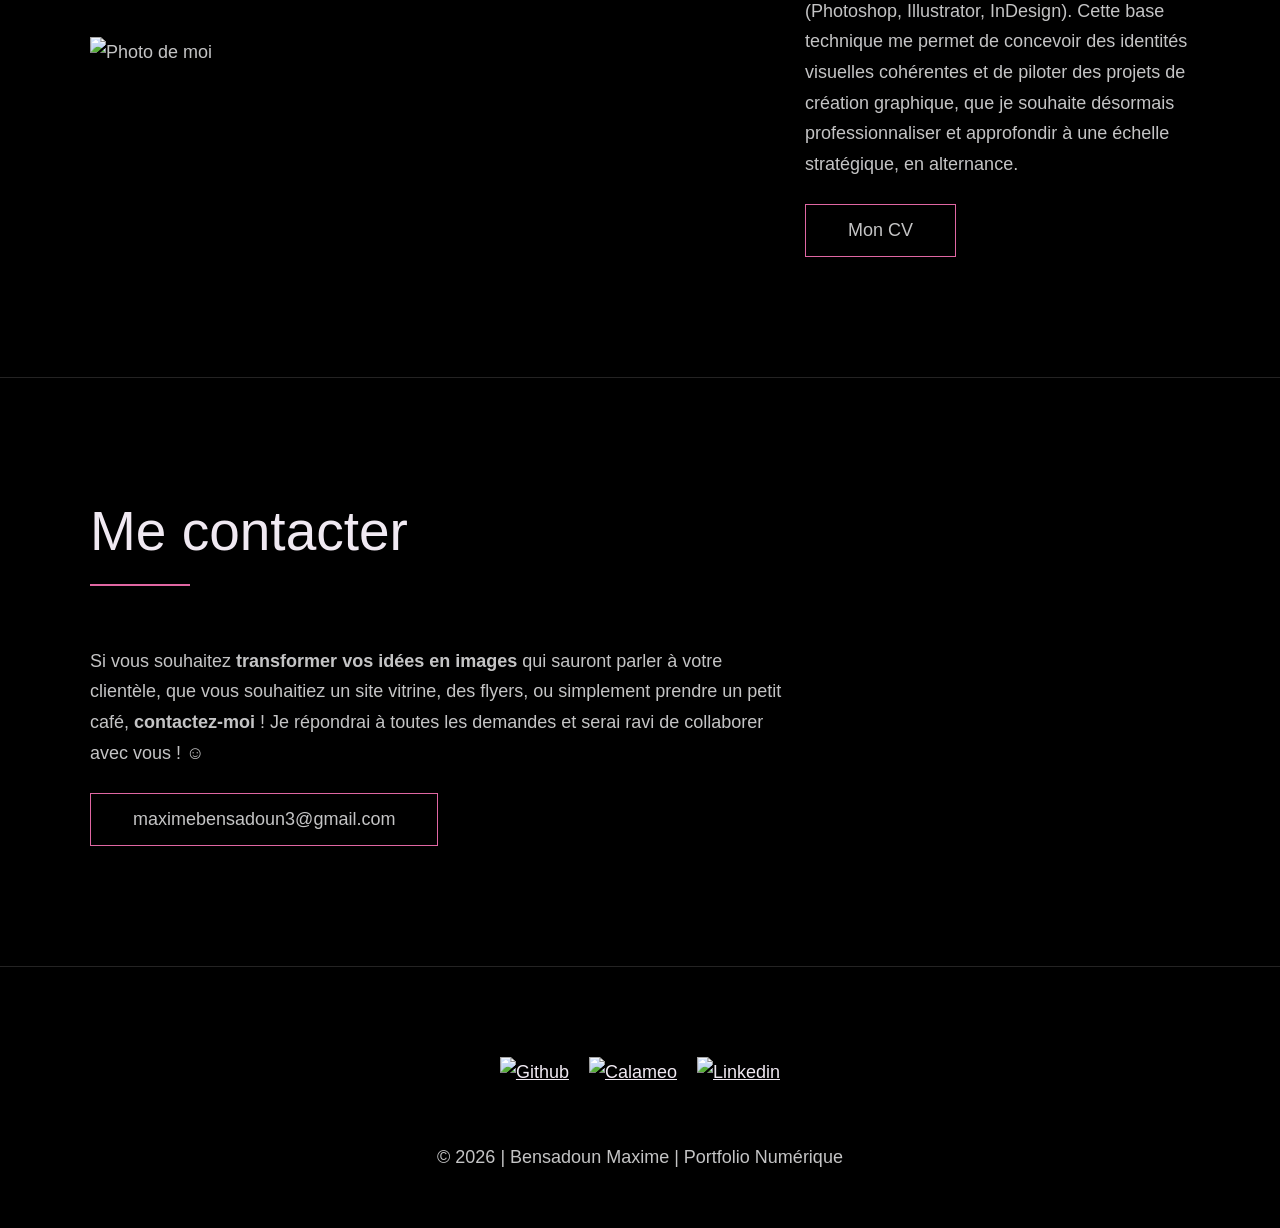
==== commit d0b6ed11: "Update index.html" ====
--- a/Portfolio/index.html
+++ b/Portfolio/index.html
@@ -11,8 +11,8 @@
     2026 | Portfolio.
   </title>
 
-  <meta name="description" content="Add small description of yourslef.">
-  <meta name="keywords" content="Put your name, skills and some coding keywords" />
+  <meta name="description" content="Etudiant en licence Sciences de l'information et de la communication, vous trouverez sur ce site mes créations universitaire ainsi que mes projets professionnels et personnels.">
+  <meta name="keywords" content="Maxime, portfolio, info com, etudiant, design, html-css, logo" />
   <link rel="stylesheet" href="CSS/index.css" />
 </head>
 
@@ -41,7 +41,7 @@
           <span>Bensadoun Maxime</span>
         </h1>
 
-        <p>Etudiant en Information & Communication</p>
+        <p>Etudiant Master ICONES Ingénieurie de la Communication Organisationelle Numérique et Stratégique</p>
         <a href="#contact" class="btn btn--pink">Me Contacter</a>
       </div>
     </div>
@@ -166,7 +166,7 @@
           <div class="about__text">
 
             <p>
-              Etudiant en Science de l'Information et de la communication, spécialisé en Communication des Organisations.  À travers mes projets, j’ai développé une solide pratique de la suite Adobe (Photoshop, Illustrator, After Effects). Cette base technique me permet de concevoir des identités visuelles cohérentes et de piloter des projets de création graphique, que je souhaite désormais professionnaliser et approfondir à une échelle stratégique.
+              Etudiant en Science de l'Information et de la communication, spécialisé en Communication des Organisations.  À travers mes projets, j’ai développé une solide pratique de la suite Adobe (Photoshop, Illustrator, InDesign). Cette base technique me permet de concevoir des identités visuelles cohérentes et de piloter des projets de création graphique, que je souhaite désormais professionnaliser et approfondir à une échelle stratégique, en alternance.
             </p>
 
             <a href="images/cv.pdf" class="btn" target="_blank">Mon CV</a>
@@ -203,7 +203,7 @@
 
       <ul class="footer__social-links">
         <li class="footer__social-link-item">
-          <a href="https://github.com/Khaliion" title="Link to Github Profile">
+          <a href="https://github.com/Maxime-Bsd" title="Link to Github Profile">
             <img src="./images/github.svg" class="footer__social-image" alt="Github">
           </a>
         </li>
@@ -229,4 +229,4 @@
   <script src="JS/index.js"></script>
 </body>
 
-</html>+</html>
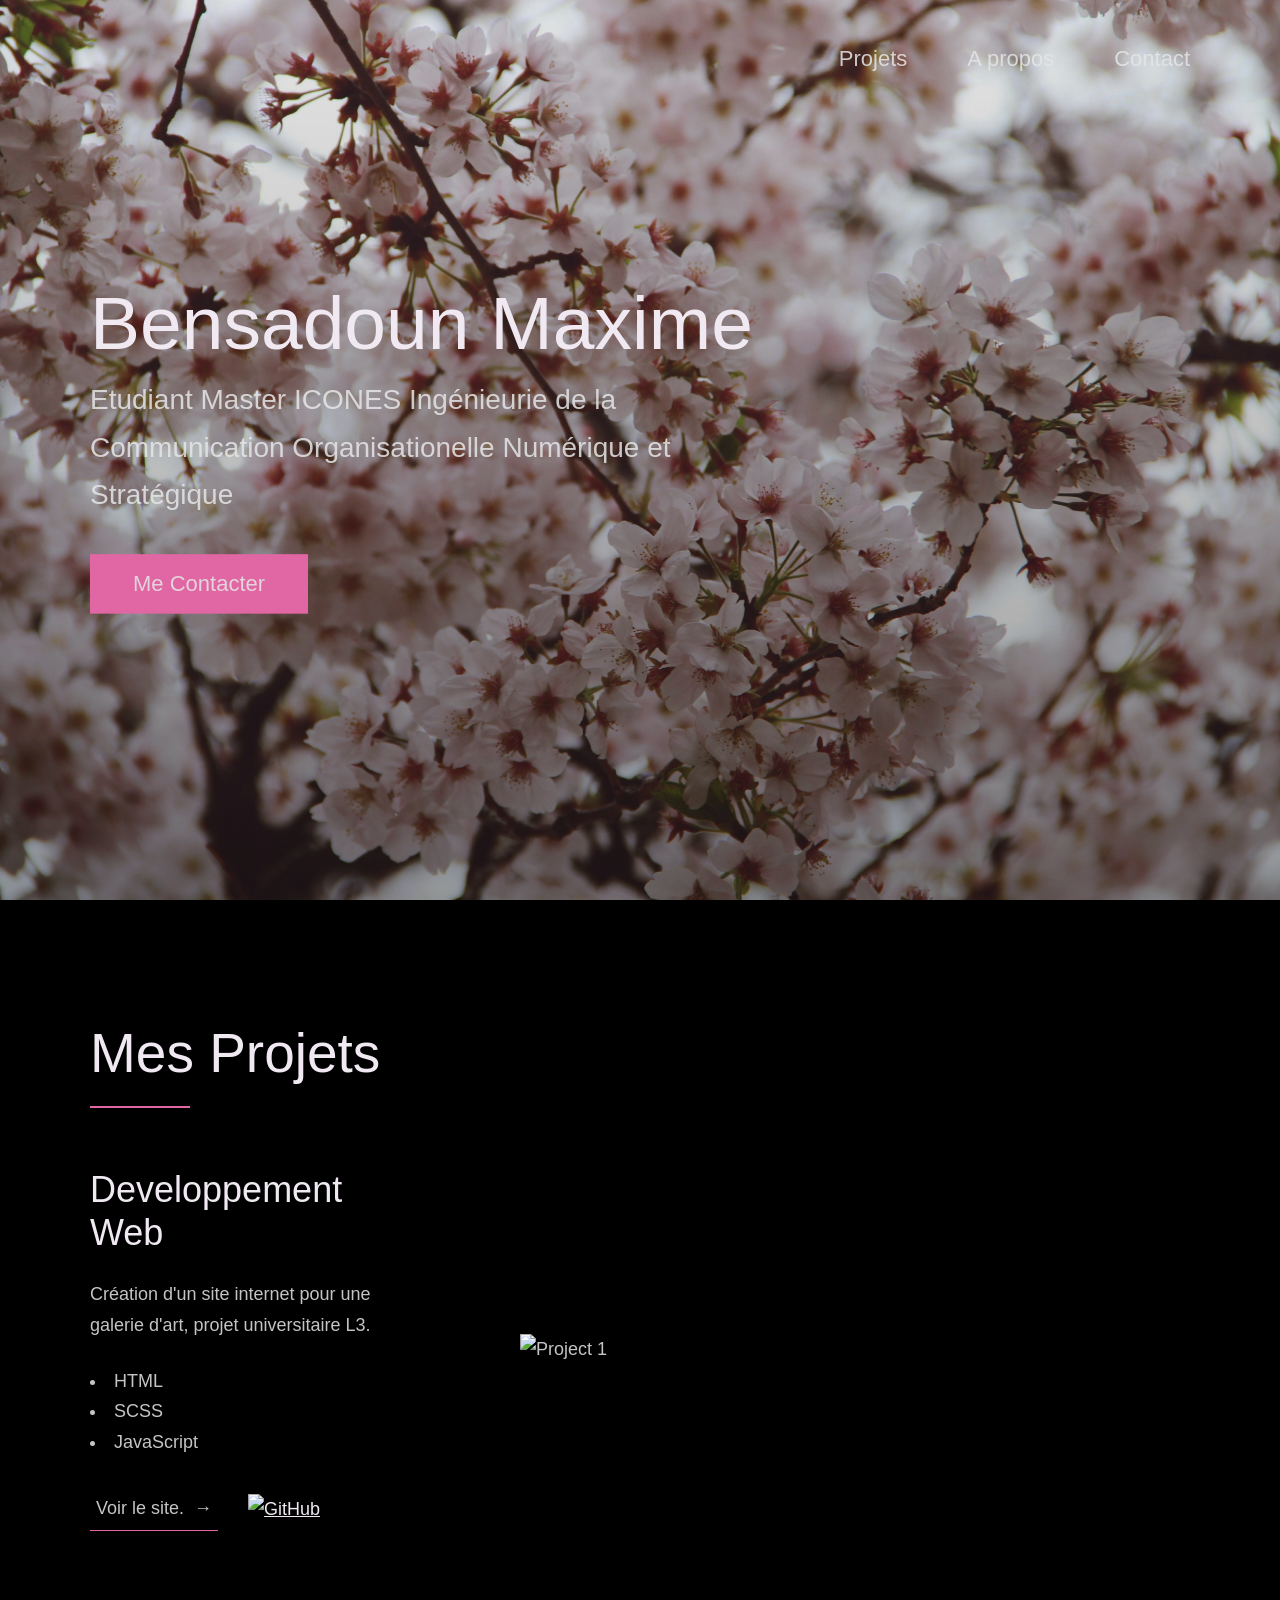
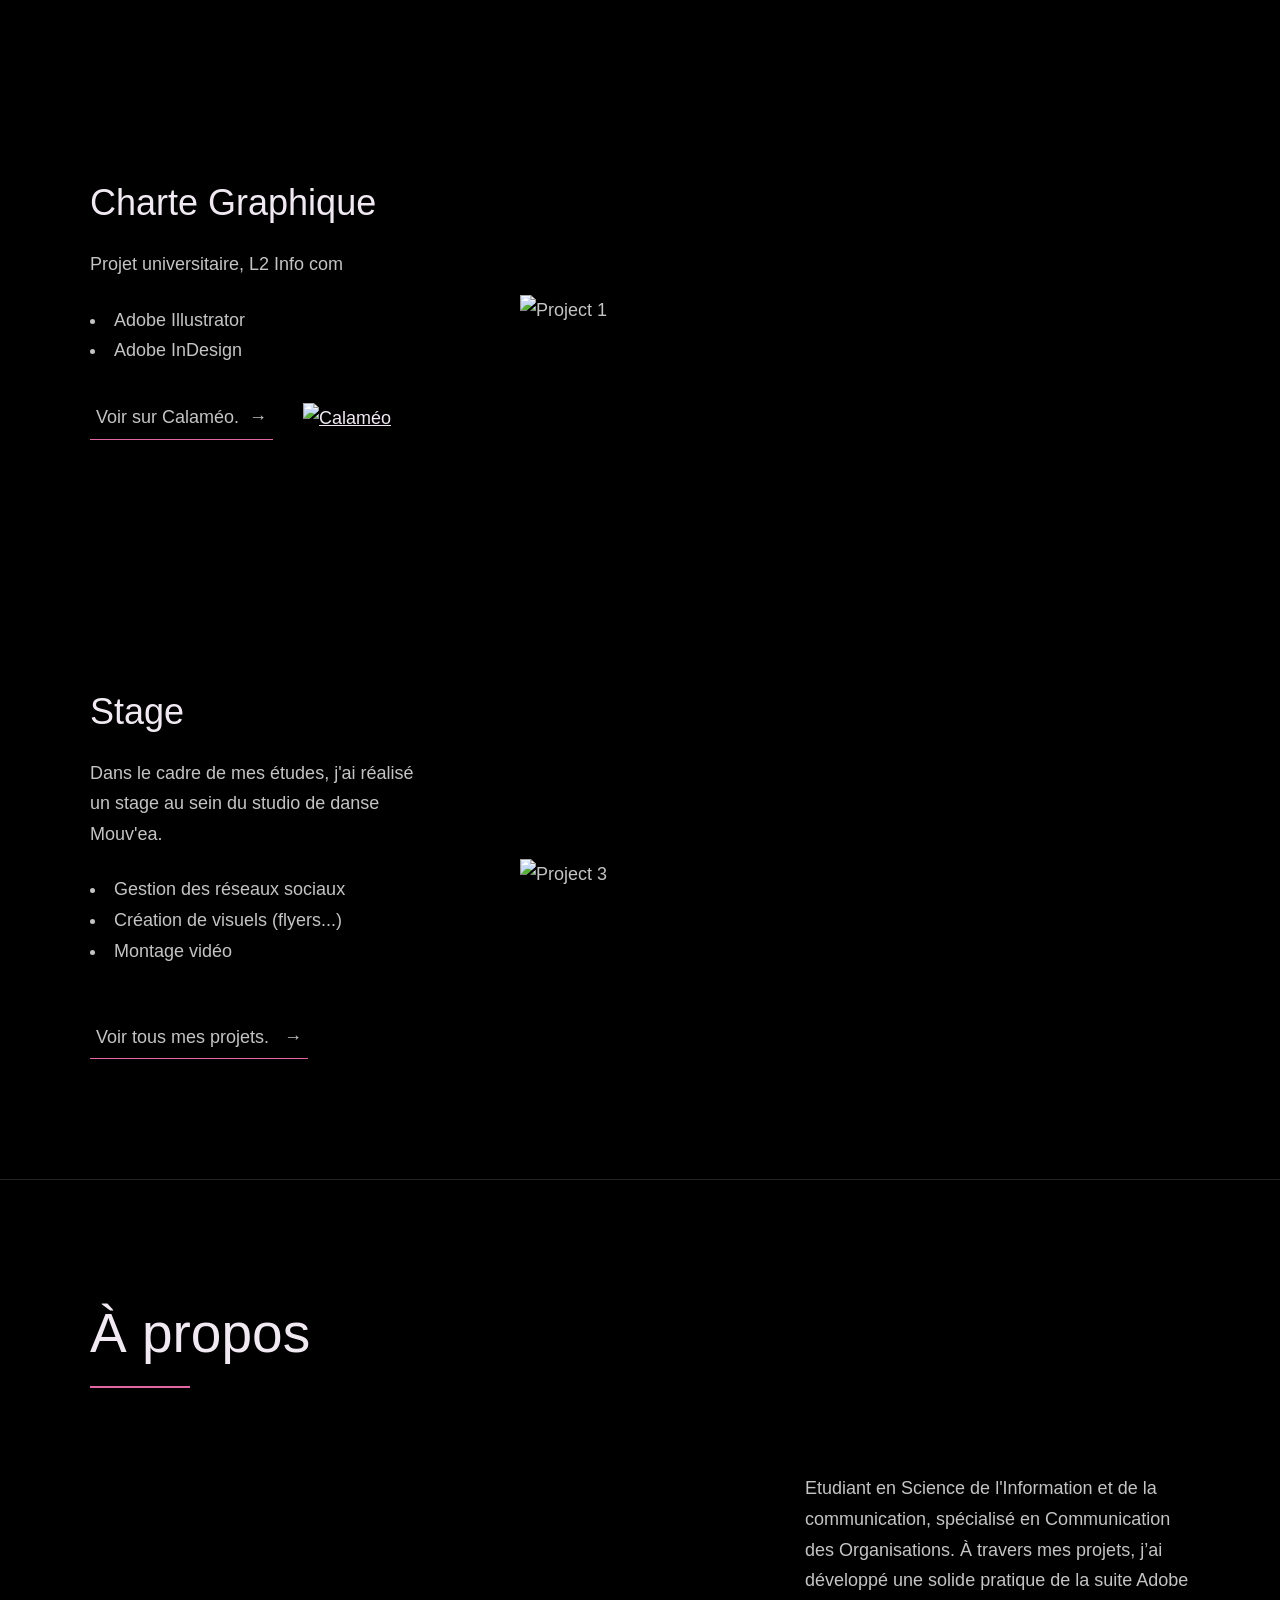
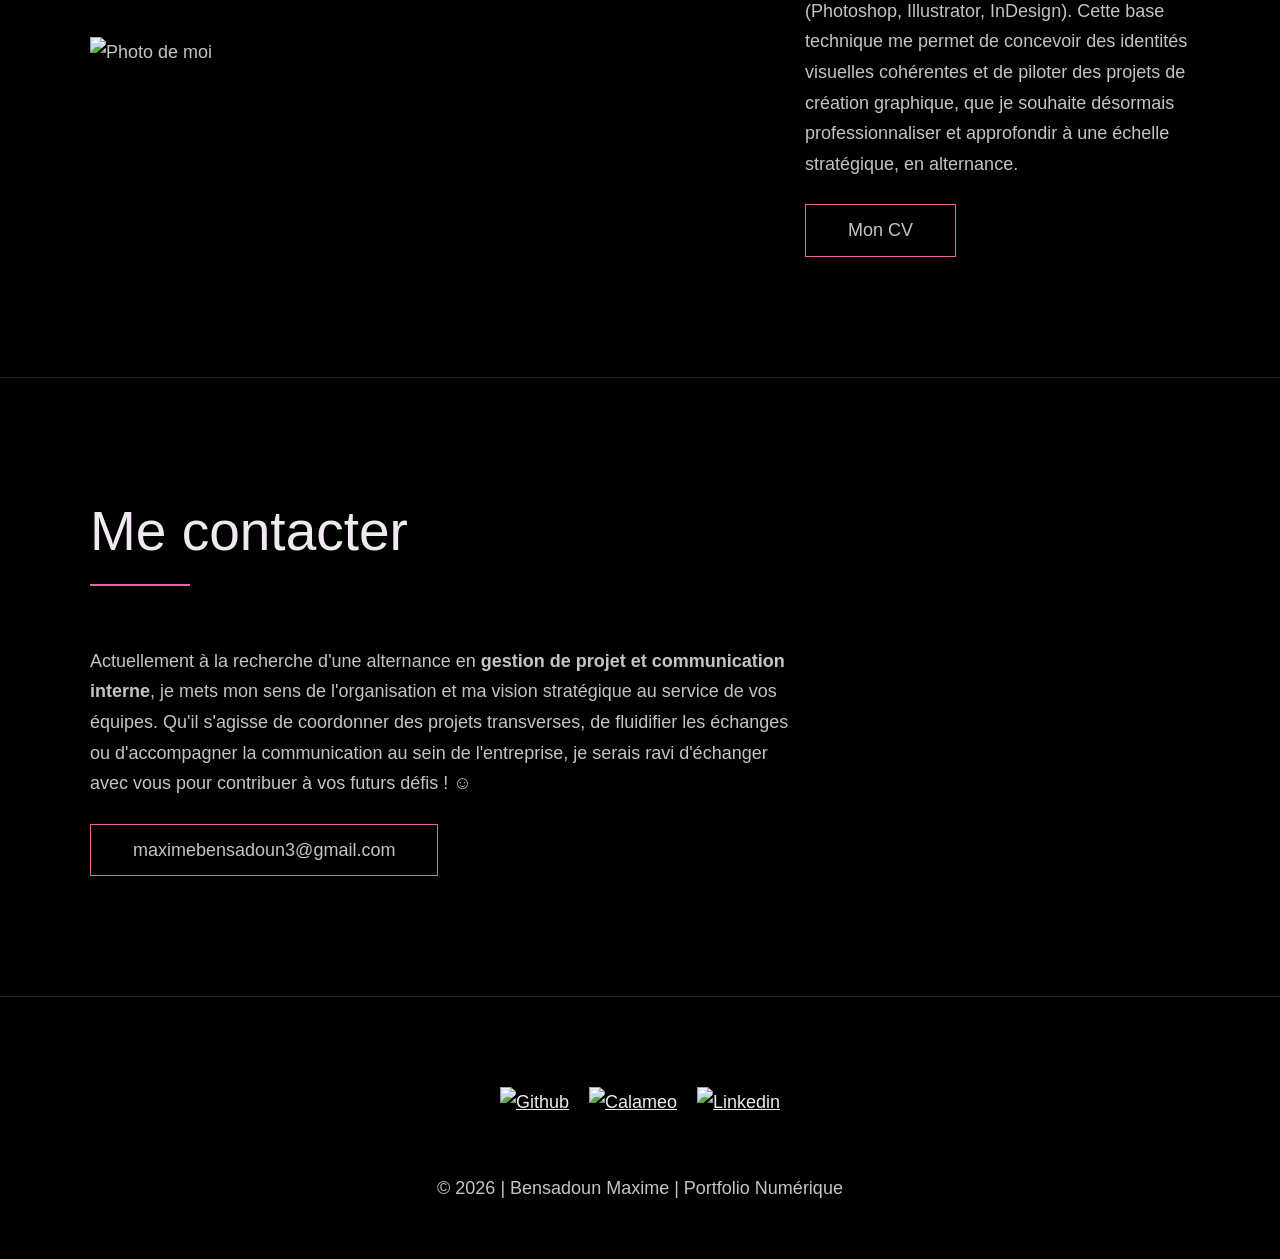
==== commit 310d8b02: "Update index.html" ====
--- a/Portfolio/index.html
+++ b/Portfolio/index.html
@@ -188,7 +188,7 @@
       <h2>Me contacter</h2>
       <div class="contact__info">
         <p>
-          Si vous souhaitez <strong>transformer vos idées en images</strong> qui sauront parler à votre clientèle, que vous souhaitiez un site vitrine, des flyers, ou simplement prendre un petit café, <strong>contactez-moi</strong> ! Je répondrai à toutes les demandes et serai ravi de collaborer avec vous ! ☺️​
+          Actuellement à la recherche d'une alternance en <strong>gestion de projet et communication interne</strong>, je mets mon sens de l'organisation et ma vision stratégique au service de vos équipes. Qu'il s'agisse de coordonner des projets transverses, de fluidifier les échanges ou d'accompagner la communication au sein de l'entreprise, je serais ravi d'échanger avec vous pour contribuer à vos futurs défis ! ☺️​
         </p>
 
         <a href="mailto:maximebensadoun3@gmail.com" class="btn">maximebensadoun3@gmail.com</a>
